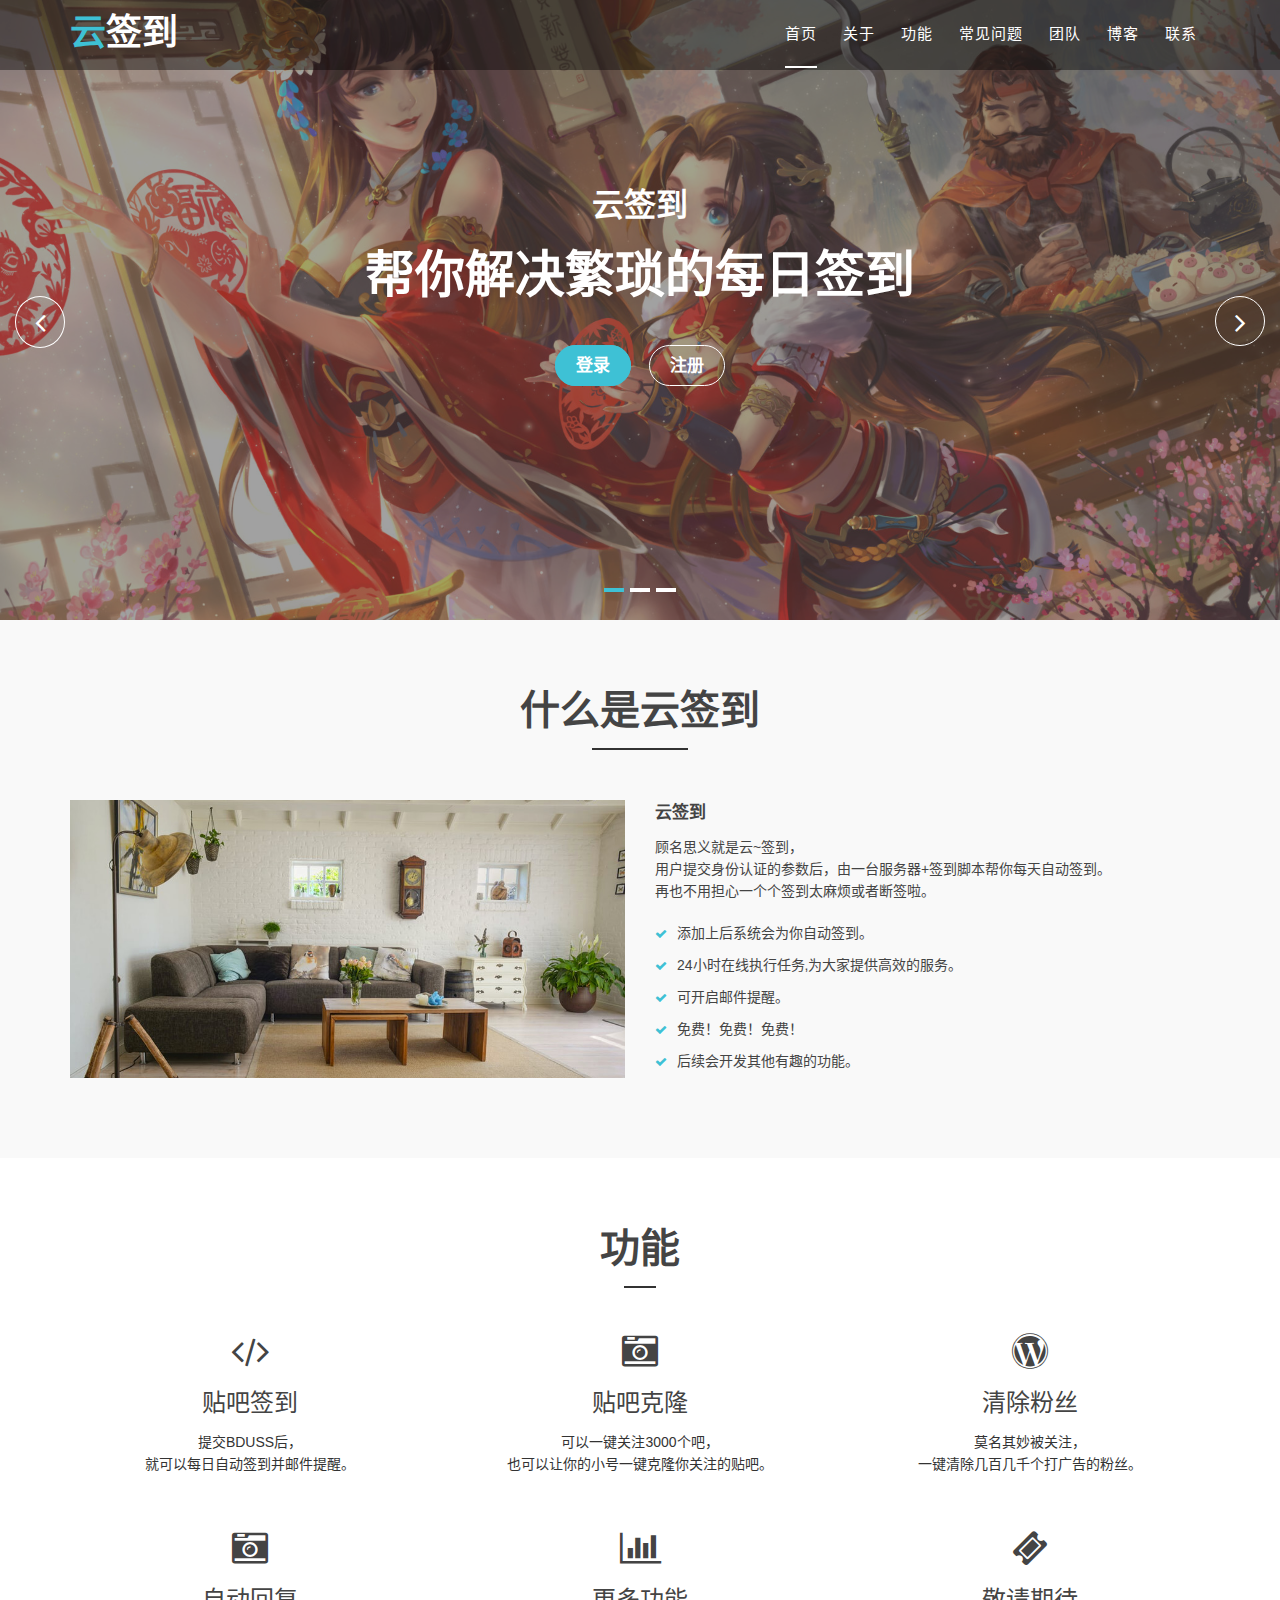
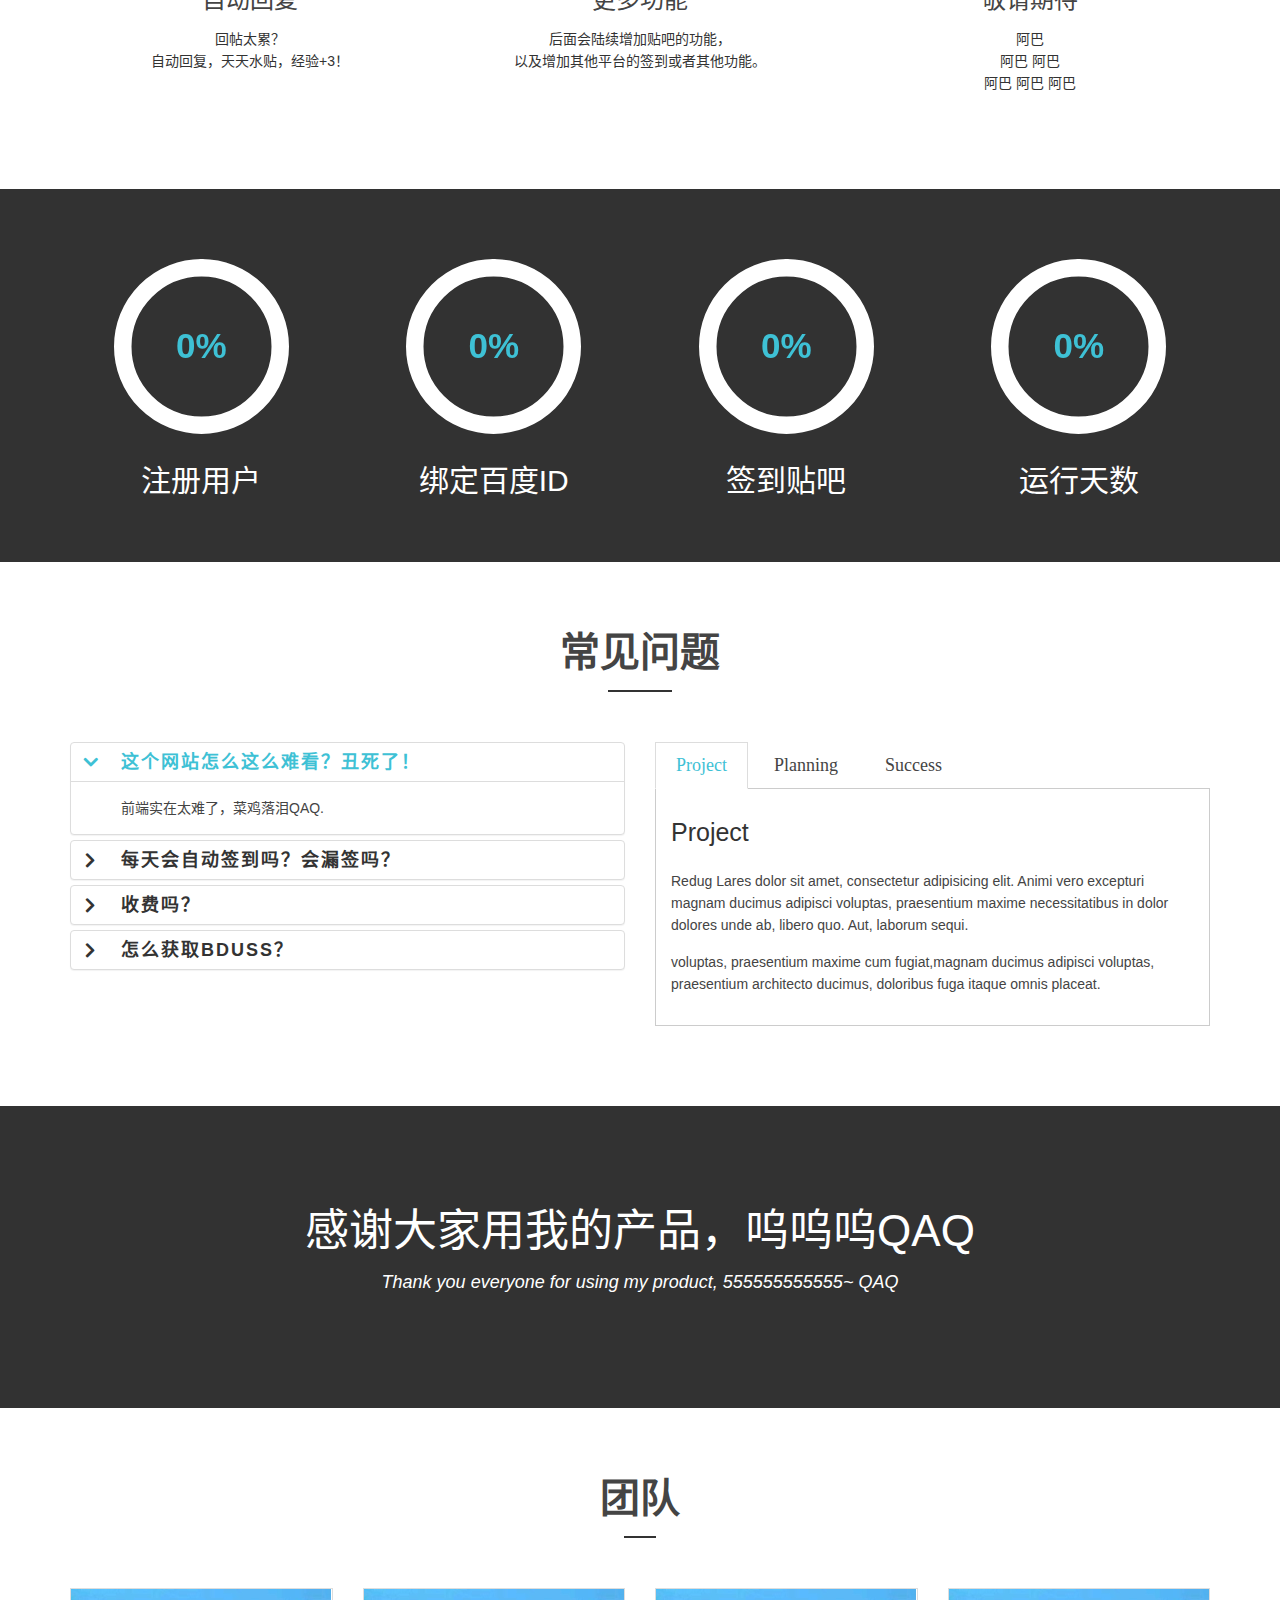
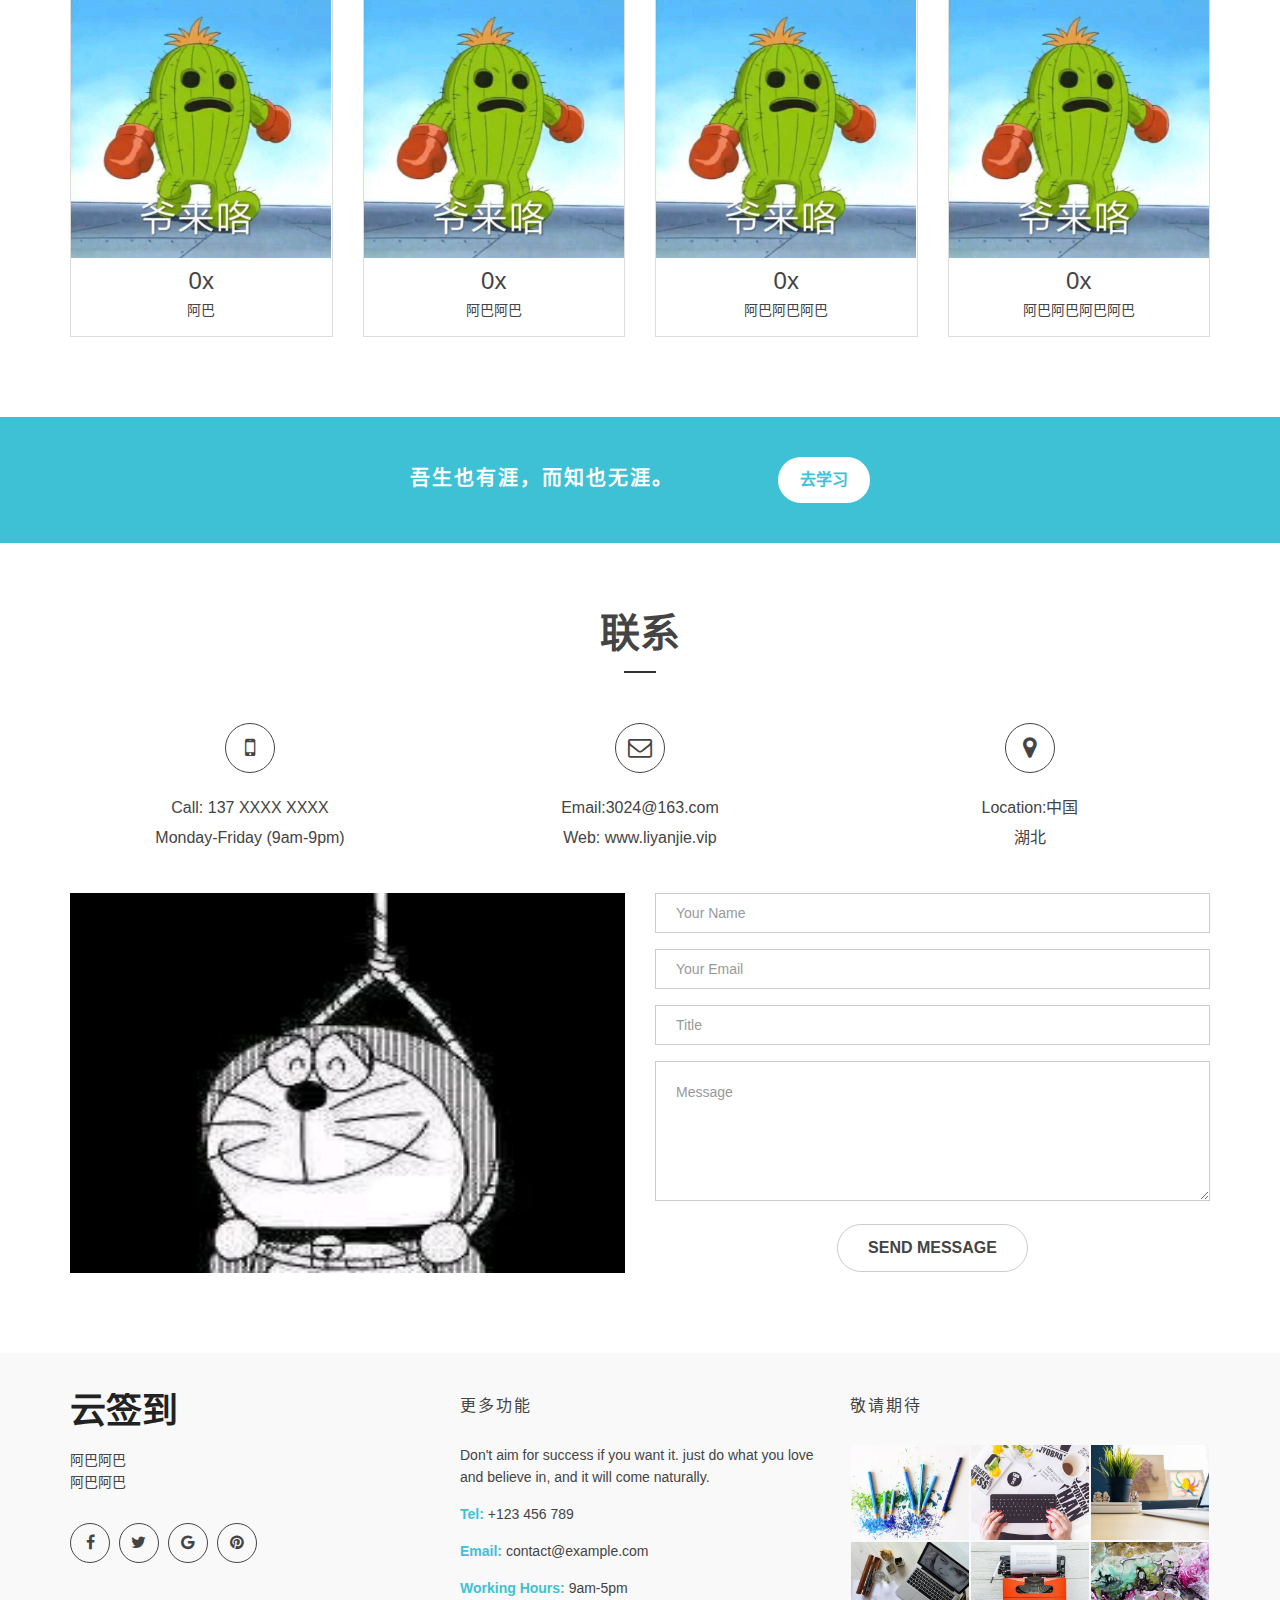
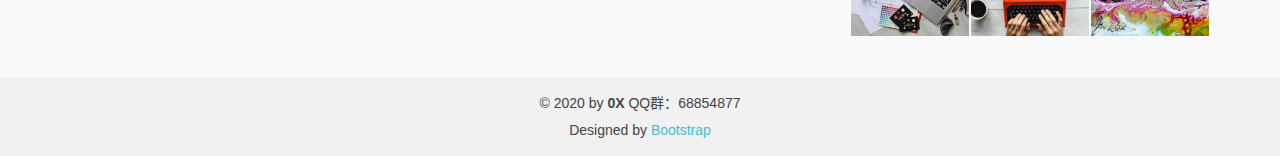
==== index.html @ 07f7d2db "雏形" ====
﻿<!doctype html>
<html lang="zh-CN">
<head>
    <!--  <meta charset="utf-8">-->
    <meta http-equiv="Content-Type" content="text/html; charset=utf-8">
    <title>云签到</title>

    <!-- Favicons -->
    <link rel="icon" href="img/favicon.ico" type="image/x-icon">

    <!-- Google Fonts -->
    <link href="font/css.css" rel="stylesheet" />

    <!-- Bootstrap CSS File -->
    <link href="lib/bootstrap/css/bootstrap.min.css" rel="stylesheet">

    <!-- Libraries CSS Files -->
    <link href="lib/nivo-slider/css/nivo-slider.css" rel="stylesheet">
    <link href="lib/owlcarousel/owl.carousel.css" rel="stylesheet">
    <link href="lib/owlcarousel/owl.transitions.css" rel="stylesheet">
    <link href="lib/font-awesome/css/font-awesome.min.css" rel="stylesheet">
    <link href="lib/animate/animate.min.css" rel="stylesheet">
    <link href="lib/venobox/venobox.css" rel="stylesheet">

    <!-- Nivo Slider Theme -->
    <link href="css/nivo-slider-theme.css" rel="stylesheet">

    <!-- Main Stylesheet File -->
    <link href="css/style.css" rel="stylesheet">

    <!-- Responsive Stylesheet File -->
    <link href="css/responsive.css" rel="stylesheet">

</head>

<body data-spy="scroll" data-target="#navbar-example">

    <div id="preloader"></div>

    <header>
        <!-- header-area start -->
        <div id="sticker" class="header-area">
            <div class="container">
                <div class="row">
                    <div class="col-md-12 col-sm-12">

                        <!-- Navigation -->
                        <nav class="navbar navbar-default">
                            <!-- Brand and toggle get grouped for better mobile display -->
                            <div class="navbar-header">
                                <button type="button" class="navbar-toggle collapsed" data-toggle="collapse" data-target=".bs-example-navbar-collapse-1" aria-expanded="false">
                                    <span class="sr-only">Toggle navigation</span>
                                    <span class="icon-bar"></span>
                                    <span class="icon-bar"></span>
                                    <span class="icon-bar"></span>
                                </button>
                                <!-- Brand -->
                                <a class="navbar-brand page-scroll sticky-logo" href="index.html">
                                    <h1><span>云</span>签到</h1>
                                    <!-- Uncomment below if you prefer to use an image logo -->
                                    <!-- <img src="img/logo.png" alt="" title=""> -->
                                </a>
                            </div>
                            <!-- Collect the nav links, forms, and other content for toggling -->
                            <div class="collapse navbar-collapse main-menu bs-example-navbar-collapse-1" id="navbar-example">
                                <ul class="nav navbar-nav navbar-right">
                                    <li class="active">
                                        <a class="page-scroll" href="#home">首页</a>
                                    </li>
                                    <li>
                                        <a class="page-scroll" href="#about">关于</a>
                                    </li>
                                    <li>
                                        <a class="page-scroll" href="#services">功能</a>
                                    </li>
                                    <li>
                                        <a class="page-scroll" href="#question">常见问题</a>
                                    </li>
                                    <li>
                                        <a class="page-scroll" href="#team">团队</a>
                                    </li>


                                    <!-- <li class="dropdown"><a href="#" class="dropdown-toggle" data-toggle="dropdown">下拉<span class="caret"></span></a>
                                        <ul class="dropdown-menu" role="menu">
                                            <li><a href="#">Drop Down 1</a></li>
                                            <li><a href="#">Drop Down 2</a></li>
                                        </ul>
                                    </li>-->

                                    <li>
                                        <a class="page-scroll" href="#blog">博客</a>
                                    </li>
                                    <li>
                                        <a class="page-scroll" href="#contact">联系</a>
                                    </li>
                                </ul>
                            </div>
                            <!-- navbar-collapse -->
                        </nav>
                        <!-- END: Navigation -->
                    </div>
                </div>
            </div>
        </div>
        <!-- header-area end -->
    </header>
    <!-- header end -->

    <!-- Start Slider Area -->
    <div id="home" class="slider-area">
        <div class="bend niceties preview-2">
            <div id="ensign-nivoslider" class="slides">
                <img src="img/slider/1.jpg" alt="" title="#slider-direction-1" />
                <img src="img/slider/2.png" alt="" title="#slider-direction-2" />
                <img src="img/slider/5.jpg" alt="" title="#slider-direction-3" />
            </div>

            <!-- direction 1 -->
            <div id="slider-direction-1" class="slider-direction slider-one">
                <div class="container">
                    <div class="row">
                        <div class="col-md-12 col-sm-12 col-xs-12">
                            <div class="slider-content">
                                <!-- layer 1 -->
                                <div class="layer-1-1 hidden-xs wow slideInDown" data-wow-duration="2s" data-wow-delay=".2s">
                                    <h2 class="title1">云签到</h2>
                                </div>
                                <!-- layer 2 -->
                                <div class="layer-1-2 wow slideInUp" data-wow-duration="2s" data-wow-delay=".1s">
                                    <h1 class="title2">帮你解决繁琐的每日签到</h1>
                                </div>
                                <!-- layer 3 -->
                                <div class="layer-1-3 hidden-xs wow slideInUp" data-wow-duration="2s" data-wow-delay=".2s">
                                    <a class="ready-btn right-btn page-scroll" href="Login.html">登录</a>
                                    <a class="ready-btn page-scroll" href="Register.html">注册</a>
                                </div>
                            </div>
                        </div>
                    </div>
                </div>
            </div>

            <!-- direction 2 -->
            <div id="slider-direction-2" class="slider-direction slider-two">
                <div class="container">
                    <div class="row">
                        <div class="col-md-12 col-sm-12 col-xs-12">
                            <div class="slider-content text-center">
                                <!-- layer 1 -->
                                <div class="layer-1-1 hidden-xs wow slideInUp" data-wow-duration="2s" data-wow-delay=".2s">
                                    <h2 class="title1">云签到</h2>
                                </div>
                                <!-- layer 2 -->
                                <div class="layer-1-2 wow slideInUp" data-wow-duration="2s" data-wow-delay=".1s">
                                    <h1 class="title2">帮你解决繁琐的每日签到</h1>
                                </div>
                                <!-- layer 3 -->
                                <div class="layer-1-3 hidden-xs wow slideInUp" data-wow-duration="2s" data-wow-delay=".2s">
                                    <a class="ready-btn right-btn page-scroll" href="Login.html">登录</a>
                                    <a class="ready-btn page-scroll" href="Register.html">注册</a>
                                </div>
                            </div>
                        </div>
                    </div>
                </div>
            </div>

            <!-- direction 3 -->
            <div id="slider-direction-3" class="slider-direction slider-two">
                <div class="container">
                    <div class="row">
                        <div class="col-md-12 col-sm-12 col-xs-12">
                            <div class="slider-content">
                                <!-- layer 1 -->
                                <div class="layer-1-1 hidden-xs wow slideInUp" data-wow-duration="2s" data-wow-delay=".2s">
                                    <h2 class="title1">云签到</h2>
                                </div>
                                <!-- layer 2 -->
                                <div class="layer-1-2 wow slideInUp" data-wow-duration="2s" data-wow-delay=".1s">
                                    <h1 class="title2">帮你解决繁琐的每日签到</h1>
                                </div>
                                <!-- layer 3 -->
                                <div class="layer-1-3 hidden-xs wow slideInUp" data-wow-duration="2s" data-wow-delay=".2s">
                                    <a class="ready-btn right-btn page-scroll" href="Login.html">登录</a>
                                    <a class="ready-btn page-scroll" href="Register.html">注册</a>
                                </div>
                            </div>
                        </div>
                    </div>
                </div>
            </div>
        </div>
    </div>
    <!-- End Slider Area -->

    <!-- Start About area -->
    <div id="about" class="about-area area-padding">
        <div class="container">
            <div class="row">
                <div class="col-md-12 col-sm-12 col-xs-12">
                    <div class="section-headline text-center">
                        <h2>什么是云签到</h2>
                    </div>
                </div>
            </div>
            <div class="row">
                <!-- single-well start-->
                <div class="col-md-6 col-sm-6 col-xs-12">
                    <div class="well-left">
                        <div class="single-well">
                            <a href="#">
                                <img src="img/about/1.jpg" alt="">
                            </a>
                        </div>
                    </div>
                </div>
                <!-- single-well end-->
                <div class="col-md-6 col-sm-6 col-xs-12">
                    <div class="well-middle">
                        <div class="single-well">
                            <a href="#">
                                <h4 class="sec-head">云签到</h4>
                            </a>
                            <p>
                                顾名思义就是云~签到，    
                                <br />
                                用户提交身份认证的参数后，由一台服务器+签到脚本帮你每天自动签到。<br />
                                再也不用担心一个个签到太麻烦或者断签啦。       
                            </p>
                            <ul>
                                <li>
                                    <i class="fa fa-check"></i>添加上后系统会为你自动签到。
                </li>
                                <li>
                                    <i class="fa fa-check"></i>24小时在线执行任务,为大家提供高效的服务。
                </li>
                                <li>
                                    <i class="fa fa-check"></i>可开启邮件提醒。
                </li>
                                <li>
                                    <i class="fa fa-check"></i>免费！免费！免费！
                </li>
                                <li>
                                    <i class="fa fa-check"></i>后续会开发其他有趣的功能。
                </li>
                            </ul>
                        </div>
                    </div>
                </div>
                <!-- End col-->
            </div>
        </div>
    </div>
    <!-- End About area -->

    <!-- Start Service area -->
    <div id="services" class="services-area area-padding">
        <div class="container">
            <div class="row">
                <div class="col-md-12 col-sm-12 col-xs-12">
                    <div class="section-headline services-head text-center">
                        <h2>功能</h2>
                    </div>
                </div>
            </div>
            <div class="row text-center">
                <div class="services-contents">
                    <!-- Start Left services -->
                    <div class="col-md-4 col-sm-4 col-xs-12">
                        <div class="about-move">
                            <div class="services-details">
                                <div class="single-services">
                                    <a class="services-icon" href="#">
                                        <i class="fa fa-code"></i>
                                    </a>
                                    <h4>贴吧签到</h4>
                                    <p>
                                        提交BDUSS后，<br />
                                        就可以每日自动签到并邮件提醒。
                 
                                    </p>
                                </div>
                            </div>
                            <!-- end about-details -->
                        </div>
                    </div>
                    <div class="col-md-4 col-sm-4 col-xs-12">
                        <div class="about-move">
                            <div class="services-details">
                                <div class="single-services">
                                    <a class="services-icon" href="#">
                                        <i class="fa fa-camera-retro"></i>
                                    </a>
                                    <h4>贴吧克隆</h4>
                                    <p>
                                        可以一键关注3000个吧，<br />
                                        也可以让你的小号一键克隆你关注的贴吧。
                 
                                    </p>
                                </div>
                            </div>
                            <!-- end about-details -->
                        </div>
                    </div>
                    <div class="col-md-4 col-sm-4 col-xs-12">
                        <!-- end col-md-4 -->
                        <div class=" about-move">
                            <div class="services-details">
                                <div class="single-services">
                                    <a class="services-icon" href="#">
                                        <i class="fa fa-wordpress"></i>
                                    </a>
                                    <h4>清除粉丝</h4>
                                    <p>
                                        莫名其妙被关注，  
                                        <br />
                                        一键清除几百几千个打广告的粉丝。                
                                    </p>
                                </div>
                            </div>
                            <!-- end about-details -->
                        </div>
                    </div>
                    <div class="col-md-4 col-sm-4 col-xs-12">
                        <!-- end col-md-4 -->
                        <div class=" about-move">
                            <div class="services-details">
                                <div class="single-services">
                                    <a class="services-icon" href="#">
                                        <i class="fa fa-camera-retro"></i>
                                    </a>
                                    <h4>自动回复</h4>
                                    <p>
                                        回帖太累？<br />
                                        自动回复，天天水贴，经验+3！
                 
                                    </p>
                                </div>
                            </div>
                            <!-- end about-details -->
                        </div>
                    </div>
                    <!-- End Left services -->
                    <div class="col-md-4 col-sm-4 col-xs-12">
                        <!-- end col-md-4 -->
                        <div class=" about-move">
                            <div class="services-details">
                                <div class="single-services">
                                    <a class="services-icon" href="#">
                                        <i class="fa fa-bar-chart"></i>
                                    </a>
                                    <h4>更多功能</h4>
                                    <p>
                                        后面会陆续增加贴吧的功能，<br />
                                        以及增加其他平台的签到或者其他功能。
                                    </p>
                                </div>
                            </div>
                            <!-- end about-details -->
                        </div>
                    </div>
                    <!-- End Left services -->
                    <div class="col-md-4 col-sm-4 col-xs-12">
                        <!-- end col-md-4 -->
                        <div class=" about-move">
                            <div class="services-details">
                                <div class="single-services">
                                    <a class="services-icon" href="#">
                                        <i class="fa fa-ticket"></i>
                                    </a>
                                    <h4>敬请期待</h4>
                                    <p>
                                        阿巴<br />
                                        阿巴 阿巴<br />
                                        阿巴 阿巴 阿巴
                 
                                    </p>
                                </div>
                            </div>
                            <!-- end about-details -->
                        </div>
                    </div>
                </div>
            </div>
        </div>
    </div>
    <!-- End Service area -->

    <!-- our-skill-area start -->
    <div class="our-skill-area fix hidden-sm">
        <div class="test-overly"></div>
        <div class="skill-bg area-padding-2">
            <div class="container">
                <!-- section-heading end -->
                <div class="row">
                    <div class="skill-text">
                        <!-- single-skill start -->
                        <div class="col-xs-12 col-sm-3 col-md-3 text-center">
                            <div class="single-skill">
                                <div class="progress-circular">
                                    <input type="text" class="knob" value="0" data-rel="0" data-linecap="round" data-width="175" data-bgcolor="#fff" data-fgcolor="#3EC1D5" data-thickness=".20" data-readonly="true" disabled>
                                    <h3 class="progress-h4">注册用户</h3>
                                </div>
                            </div>
                        </div>
                        <!-- single-skill end -->
                        <!-- single-skill start -->
                        <div class="col-xs-12 col-sm-3 col-md-3 text-center">
                            <div class="single-skill">
                                <div class="progress-circular">
                                    <input type="text" class="knob" value="0" data-rel="0" data-linecap="round" data-width="175" data-bgcolor="#fff" data-fgcolor="#3EC1D5" data-thickness=".20" data-readonly="true" disabled>
                                    <h3 class="progress-h4">绑定百度ID</h3>
                                </div>
                            </div>
                        </div>
                        <!-- single-skill end -->
                        <!-- single-skill start -->
                        <div class="col-xs-12 col-sm-3 col-md-3 text-center">
                            <div class="single-skill">
                                <div class="progress-circular">
                                    <input type="text" class="knob" value="0" data-rel="0" data-linecap="round" data-width="175" data-bgcolor="#fff" data-fgcolor="#3EC1D5" data-thickness=".20" data-readonly="true" disabled>
                                    <h3 class="progress-h4">签到贴吧</h3>
                                </div>
                            </div>
                        </div>
                        <!-- single-skill end -->
                        <!-- single-skill start -->
                        <div class="col-xs-12 col-sm-3 col-md-3 text-center">
                            <div class="single-skill">
                                <div class="progress-circular">
                                    <input type="text" class="knob" value="0" data-rel="0" data-linecap="round" data-width="175" data-bgcolor="#fff" data-fgcolor="#3EC1D5" data-thickness=".20" data-readonly="true" disabled>
                                    <h3 class="progress-h4">运行天数</h3>
                                </div>
                            </div>
                        </div>
                        <!-- single-skill end -->
                    </div>
                </div>
            </div>
        </div>
    </div>
    <!-- our-skill-area end -->

    <!-- Faq area start -->
    <div class="faq-area area-padding" id="question">
        <div class="container">
            <div class="row">
                <div class="col-md-12 col-sm-12 col-xs-12">
                    <div class="section-headline text-center">
                        <h2>常见问题</h2>
                    </div>
                </div>
            </div>
            <div class="row">
                <div class="col-md-6 col-sm-6 col-xs-12">
                    <div class="faq-details">
                        <div class="panel-group" id="accordion">
                            <!-- Panel Default -->
                            <div class="panel panel-default">
                                <div class="panel-heading">
                                    <h4 class="check-title">
                                        <a data-toggle="collapse" class="active" data-parent="#accordion" href="#check1">
                                            <span class="acc-icons"></span>这个网站怎么这么难看？丑死了！
											</a>
                                    </h4>
                                </div>
                                <div id="check1" class="panel-collapse collapse in">
                                    <div class="panel-body">
                                        <p>
                                            
                                            前端实在太难了，菜鸡落泪QAQ.
                   
                                        </p>
                                    </div>
                                </div>
                            </div>
                            <!-- End Panel Default -->
                            <!-- Panel Default -->
                            <div class="panel panel-default">
                                <div class="panel-heading">
                                    <h4 class="check-title">
                                        <a data-toggle="collapse" data-parent="#accordion" href="#check2">
                                            <span class="acc-icons"></span>每天会自动签到吗？会漏签吗？
											</a>
                                    </h4>
                                </div>
                                <div id="check2" class="panel-collapse collapse">
                                    <div class="panel-body">
                                        <p>
                                           理论上每天会自动签到。不过遇到天灾人祸，服务器BOOM了，度娘大姨妈了，或者BDUSS失效了没有及时更新，可能会导致签到中断。
                   
                                        </p>
                                    </div>
                                </div>
                            </div>
                            <!-- End Panel Default -->
                            <!-- Panel Default -->
                            <div class="panel panel-default">
                                <div class="panel-heading">
                                    <h4 class="check-title">
                                        <a data-toggle="collapse" data-parent="#accordion" href="#check3">
                                            <span class="acc-icons"></span>收费吗？
											</a>
                                    </h4>
                                </div>
                                <div id="check3" class="panel-collapse collapse ">
                                    <div class="panel-body">
                                        <p>
                                         👴是带善人，不收费。
                   
                                        </p>
                                    </div>
                                </div>
                            </div>
                            <!-- End Panel Default -->
                            <!-- Panel Default -->
                            <div class="panel panel-default">
                                <div class="panel-heading">
                                    <h4 class="check-title">
                                        <a data-toggle="collapse" data-parent="#accordion" href="#check4">
                                            <span class="acc-icons"></span>怎么获取BDUSS？
											</a>
                                    </h4>
                                </div>
                                <div id="check4" class="panel-collapse collapse">
                                    <div class="panel-body">
                                        <p>
                                         先这样，再那样，然后那样。
                   
                                        </p>
                                    </div>
                                </div>
                            </div>
                            <!-- End Panel Default -->
                        </div>
                    </div>
                </div>
                <div class="col-md-6 col-sm-6 col-xs-12">
                    <div class="tab-menu">
                        <!-- Nav tabs -->
                        <ul class="nav nav-tabs" role="tablist">
                            <li class="active">
                                <a href="#p-view-1" role="tab" data-toggle="tab">Project</a>
                            </li>
                            <li>
                                <a href="#p-view-2" role="tab" data-toggle="tab">Planning</a>
                            </li>
                            <li>
                                <a href="#p-view-3" role="tab" data-toggle="tab">Success</a>
                            </li>
                        </ul>
                    </div>
                    <div class="tab-content">
                        <div class="tab-pane active" id="p-view-1">
                            <div class="tab-inner">
                                <div class="event-content head-team">
                                    <h4>Project</h4>
                                    <p>
                                        Redug Lares dolor sit amet, consectetur adipisicing elit. Animi vero excepturi magnam ducimus adipisci voluptas, praesentium maxime necessitatibus in dolor dolores unde ab, libero quo. Aut, laborum sequi.
                 
                                    </p>
                                    <p>
                                        voluptas, praesentium maxime cum fugiat,magnam ducimus adipisci voluptas, praesentium architecto ducimus, doloribus fuga itaque omnis placeat.
                 
                                    </p>
                                </div>
                            </div>
                        </div>
                        <div class="tab-pane" id="p-view-2">
                            <div class="tab-inner">
                                <div class="event-content head-team">
                                    <h4>Planning</h4>
                                    <p>
                                        voluptas, praesentium maxime cum fugiat,magnam ducimus adipisci voluptas, praesentium architecto ducimus, doloribus fuga itaque omnis.
                 
                                    </p>
                                    <p>
                                        Redug Lares dolor sit amet, consectetur adipisicing elit. Animi vero excepturi magnam ducimus adipisci voluptas, praesentium maxime necessitatibus in dolor dolores unde ab, libero quo. Aut.
                 
                                    </p>
                                </div>
                            </div>
                        </div>
                        <div class="tab-pane" id="p-view-3">
                            <div class="tab-inner">
                                <div class="event-content head-team">
                                    <h4>Success</h4>
                                    <p>
                                        voluptas, praesentium maxime cum fugiat,magnam ducimus adipisci voluptas, praesentium architecto ducimus, doloribus fuga itaque omnis placeat.
                 
                                    </p>
                                    <p>
                                        voluptas, praesentium maxime cum fugiat,magnam ducimus adipisci voluptas, praesentium architecto ducimus, doloribus fuga itaque omnis.
                 
                                    </p>
                                </div>
                            </div>
                        </div>
                    </div>
                </div>
            </div>
            <!-- end Row -->
        </div>
    </div>
    <!-- End Faq Area -->

    <!-- Start Wellcome Area -->
    <div class="wellcome-area">
        <div class="well-bg">
            <div class="test-overly"></div>
            <div class="container">
                <div class="row">
                    <div class="col-md-12 col-sm-12 col-xs-12">
                        <div class="wellcome-text">
                            <div class="well-text text-center">
                                <h2>感谢大家用我的产品，呜呜呜QAQ</h2>
                                <p>
                                    Thank you everyone for using my product, 555555555555~ QAQ
               
                                </p>
                                <!--  <div class="subs-feilds">
                                    <div class="suscribe-input">
                                        <input type="email" class="email form-control width-80" id="sus_email" placeholder="Email">
                                        <button type="submit" id="sus_submit" class="add-btn width-20">Subscribe</button>
                                        <div id="msg_Submit" class="h3 text-center hidden"></div>
                                    </div>
                                </div>-->
                            </div>
                        </div>
                    </div>
                </div>
            </div>
        </div>
    </div>
    <!-- End Wellcome Area -->

    <!-- Start team Area -->
    <div id="team" class="our-team-area area-padding">
        <div class="container">
            <div class="row">
                <div class="col-md-12 col-sm-12 col-xs-12">
                    <div class="section-headline text-center">
                        <h2>团队</h2>
                    </div>
                </div>
            </div>
            <div class="row">
                <div class="team-top">
                    <div class="col-md-3 col-sm-3 col-xs-12">
                        <div class="single-team-member">
                            <div class="team-img">
                                <a href="#">
                                    <img src="img/team/11.jpg" alt="">
                                </a>
                                <div class="team-social-icon text-center">
                                    <ul>
                                        <li>
                                            <a href="#">
                                                <i class="fa fa-facebook"></i>
                                            </a>
                                        </li>
                                        <li>
                                            <a href="#">
                                                <i class="fa fa-twitter"></i>
                                            </a>
                                        </li>
                                        <li>
                                            <a href="#">
                                                <i class="fa fa-instagram"></i>
                                            </a>
                                        </li>
                                    </ul>
                                </div>
                            </div>
                            <div class="team-content text-center">
                                <h4>0x</h4>
                                <p>阿巴</p>
                            </div>
                        </div>
                    </div>
                    <!-- End column -->
                    <div class="col-md-3 col-sm-3 col-xs-12">
                        <div class="single-team-member">
                            <div class="team-img">
                                <a href="#">
                                    <img src="img/team/11.jpg" alt="">
                                </a>
                                <div class="team-social-icon text-center">
                                    <ul>
                                        <li>
                                            <a href="#">
                                                <i class="fa fa-facebook"></i>
                                            </a>
                                        </li>
                                        <li>
                                            <a href="#">
                                                <i class="fa fa-twitter"></i>
                                            </a>
                                        </li>
                                        <li>
                                            <a href="#">
                                                <i class="fa fa-instagram"></i>
                                            </a>
                                        </li>
                                    </ul>
                                </div>
                            </div>
                            <div class="team-content text-center">
                                <h4>0x</h4>
                                <p>阿巴阿巴</p>
                            </div>
                        </div>
                    </div>
                    <!-- End column -->
                    <div class="col-md-3 col-sm-3 col-xs-12">
                        <div class="single-team-member">
                            <div class="team-img">
                                <a href="#">
                                   <img src="img/team/11.jpg" alt="">
                                </a>
                                <div class="team-social-icon text-center">
                                    <ul>
                                        <li>
                                            <a href="#">
                                                <i class="fa fa-facebook"></i>
                                            </a>
                                        </li>
                                        <li>
                                            <a href="#">
                                                <i class="fa fa-twitter"></i>
                                            </a>
                                        </li>
                                        <li>
                                            <a href="#">
                                                <i class="fa fa-instagram"></i>
                                            </a>
                                        </li>
                                    </ul>
                                </div>
                            </div>
                            <div class="team-content text-center">
                                <h4>0x</h4>
                                <p>阿巴阿巴阿巴</p>
                            </div>
                        </div>
                    </div>
                    <!-- End column -->
                    <div class="col-md-3 col-sm-3 col-xs-12">
                        <div class="single-team-member">
                            <div class="team-img">
                                <a href="#">
                                  <img src="img/team/11.jpg" alt="">
                                </a>
                                <div class="team-social-icon text-center">
                                    <ul>
                                        <li>
                                            <a href="#">
                                                <i class="fa fa-facebook"></i>
                                            </a>
                                        </li>
                                        <li>
                                            <a href="#">
                                                <i class="fa fa-twitter"></i>
                                            </a>
                                        </li>
                                        <li>
                                            <a href="#">
                                                <i class="fa fa-instagram"></i>
                                            </a>
                                        </li>
                                    </ul>
                                </div>
                            </div>
                            <div class="team-content text-center">
                                <h4>0x</h4>
                                <p>阿巴阿巴阿巴阿巴</p>
                            </div>
                        </div>
                    </div>
                    <!-- End column -->
                </div>
            </div>
        </div>
    </div>
    <!-- End Team Area -->


    <!-- Start Suscrive Area -->
    <div class="suscribe-area">
        <div class="container">
            <div class="row">
                <div class="col-lg-12 col-md-12 col-sm-12 col-xs=12">
                    <div class="suscribe-text text-center">
                        <h3>吾生也有涯，而知也无涯。</h3>
                        <a class="sus-btn" href="https://github.com/">去学习</a>
                    </div>
                </div>
            </div>
        </div>
    </div>
    <!-- End Suscrive Area -->
    <!-- Start contact Area -->
    <div id="contact" class="contact-area">
        <div class="contact-inner area-padding">
            <div class="contact-overly"></div>
            <div class="container ">
                <div class="row">
                    <div class="col-md-12 col-sm-12 col-xs-12">
                        <div class="section-headline text-center">
                            <h2>联系</h2>
                        </div>
                    </div>
                </div>
                <div class="row">
                    <!-- Start contact icon column -->
                    <div class="col-md-4 col-sm-4 col-xs-12">
                        <div class="contact-icon text-center">
                            <div class="single-icon">
                                <i class="fa fa-mobile"></i>
                                <p>
                                    Call: 137 XXXX XXXX<br>
                                    <span>Monday-Friday (9am-9pm)</span>
                                </p>
                            </div>
                        </div>
                    </div>
                    <!-- Start contact icon column -->
                    <div class="col-md-4 col-sm-4 col-xs-12">
                        <div class="contact-icon text-center">
                            <div class="single-icon">
                                <i class="fa fa-envelope-o"></i>
                                <p>
                                    Email:3024@163.com<br>
                                    <span>Web: www.liyanjie.vip</span>
                                </p>
                            </div>
                        </div>
                    </div>
                    <!-- Start contact icon column -->
                    <div class="col-md-4 col-sm-4 col-xs-12">
                        <div class="contact-icon text-center">
                            <div class="single-icon">
                                <i class="fa fa-map-marker"></i>
                                <p>
                                    Location:中国<br>
                                    <span>湖北</span>
                                </p>
                            </div>
                        </div>
                    </div>
                </div>
                <div class="row">

                    <!-- Start Google Map -->
                    <div class="col-md-6 col-sm-6 col-xs-12">
                        <!-- Start Map -->
                        <img src="img/slider/123.jpg"/ style="width: 100%; height: 380px;">
                        <!--  <iframe src="https://www.google.com/maps/embed?pb=!1m18!1m12!1m3!1d22864.11283411948!2d-73.96468908098944!3d40.630720240038435!2m3!1f0!2f0!3f0!3m2!1i1024!2i768!4f13.1!3m3!1m2!1s0x89c24fa5d33f083b%3A0xc80b8f06e177fe62!2sNew+York%2C+NY%2C+USA!5e0!3m2!1sen!2sbg!4v1540447494452" width="100%" height="380" frameborder="0" style="border:0" allowfullscreen></iframe>-->
                        <!-- End Map -->
                    </div>
                    <!-- End Google Map -->

                    <!-- Start  contact -->
                    <div class="col-md-6 col-sm-6 col-xs-12">
                        <div class="form contact-form">
                            <div id="sendmessage">Your message has been sent. Thank you!</div>
                            <div id="errormessage"></div>
                            <form action="" method="post" role="form" class="contactForm">
                                <div class="form-group">
                                    <input type="text" name="name" class="form-control" id="name" placeholder="Your Name" data-rule="minlen:4" data-msg="Please enter at least 4 chars" />
                                    <div class="validation"></div>
                                </div>
                                <div class="form-group">
                                    <input type="email" class="form-control" name="email" id="email" placeholder="Your Email" data-rule="email" data-msg="Please enter a valid email" />
                                    <div class="validation"></div>
                                </div>
                                <div class="form-group">
                                    <input type="text" class="form-control" name="subject" id="title" placeholder="Title" data-rule="minlen:4" data-msg="Please enter at least 8 chars of subject" />
                                    <div class="validation"></div>
                                </div>
                                <div class="form-group">
                                    <textarea class="form-control" name="message" rows="5" data-rule="required" data-msg="Please write something for us" placeholder="Message"></textarea>
                                    <div class="validation"></div>
                                </div>
                                <div class="text-center">
                                    <button type="submit">Send Message</button>
                                </div>
                            </form>
                        </div>
                    </div>
                    <!-- End Left contact -->
                </div>
            </div>
        </div>
    </div>
    <!-- End Contact Area -->

    <!-- Start Footer bottom Area -->
    <footer>
        <div class="footer-area">
            <div class="container">
                <div class="row">
                    <div class="col-md-4 col-sm-4 col-xs-12">
                        <div class="footer-content">
                            <div class="footer-head">
                                <div class="footer-logo">
                                    <h2><span></span>云签到</h2>
                                </div>

                                <p>阿巴阿巴<br />
                                    阿巴阿巴
                                </p>
                                <div class="footer-icons">
                                    <ul>
                                        <li>
                                            <a href="#"><i class="fa fa-facebook"></i></a>
                                        </li>
                                        <li>
                                            <a href="#"><i class="fa fa-twitter"></i></a>
                                        </li>
                                        <li>
                                            <a href="#"><i class="fa fa-google"></i></a>
                                        </li>
                                        <li>
                                            <a href="#"><i class="fa fa-pinterest"></i></a>
                                        </li>
                                    </ul>
                                </div>
                            </div>
                        </div>
                    </div>
                    <!-- end single footer -->
                    <div class="col-md-4 col-sm-4 col-xs-12">
                        <div class="footer-content">
                            <div class="footer-head">
                                <h4>更多功能</h4>
                                <p>
                                   Don't aim for success if you want it. just do what you love and believe in, and it will come naturally.
               
                                </p>
                                <div class="footer-contacts">
                                    <p><span>Tel:</span> +123 456 789</p>
                                    <p><span>Email:</span> contact@example.com</p>
                                    <p><span>Working Hours:</span> 9am-5pm</p>
                                </div>
                            </div>
                        </div>
                    </div>
                    <!-- end single footer -->
                    <div class="col-md-4 col-sm-4 col-xs-12">
                        <div class="footer-content">
                            <div class="footer-head">
                                <h4>敬请期待</h4>
                                <div class="flicker-img">
                                    <a href="#">
                                        <img src="img/portfolio/1.jpg" alt=""></a>
                                    <a href="#">
                                        <img src="img/portfolio/2.jpg" alt=""></a>
                                    <a href="#">
                                        <img src="img/portfolio/3.jpg" alt=""></a>
                                    <a href="#">
                                        <img src="img/portfolio/4.jpg" alt=""></a>
                                    <a href="#">
                                        <img src="img/portfolio/5.jpg" alt=""></a>
                                    <a href="#">
                                        <img src="img/portfolio/6.jpg" alt=""></a>
                                </div>
                            </div>
                        </div>
                    </div>
                </div>
            </div>
        </div>
        <div class="footer-area-bottom">
            <div class="container">
                <div class="row">
                    <div class="col-md-12 col-sm-12 col-xs-12">
                        <div class="copyright text-center">
                            <p>
                                &copy; 2020  by  <strong>0X</strong>  QQ群：68854877
             
                            </p>
                        </div>
                        <div class="credits">
                         
                            Designed by <a href="https://bootstrapmade.com/">Bootstrap</a>
                        </div>
                    </div>
                </div>
            </div>
        </div>
    </footer>

    <a href="#" class="back-to-top"><i class="fa fa-chevron-up"></i></a>

    <!-- JavaScript Libraries -->
    <script src="lib/jquery/jquery.min.js"></script>
    <script src="lib/bootstrap/js/bootstrap.min.js"></script>
    <script src="lib/owlcarousel/owl.carousel.min.js"></script>
    <script src="lib/venobox/venobox.min.js"></script>
    <script src="lib/knob/jquery.knob.js"></script>
    <script src="lib/wow/wow.min.js"></script>
    <script src="lib/parallax/parallax.js"></script>
    <script src="lib/easing/easing.min.js"></script>
    <script src="lib/nivo-slider/js/jquery.nivo.slider.js" type="text/javascript"></script>
    <script src="lib/appear/jquery.appear.js"></script>
    <script src="lib/isotope/isotope.pkgd.min.js"></script>

    <!-- Contact Form JavaScript File -->
    <script src="contactform/contactform.js"></script>

    <script src="js/main.js"></script>


</body>

</html>
---- font/css.css ----
@font-face {
  font-family: 'Open Sans';
  font-style: normal;
  font-weight: 400;
  src: url(http://localhost:21545/eBusiness/font/1.eot);
}
@font-face {
  font-family: 'Raleway';
  font-style: normal;
  font-weight: 400;
  src: url(http://localhost:21545/eBusiness/font/2.eot);
}
---- lib/venobox/venobox.css ----
/* ------ venobox.css --------*/
.vbox-overlay *, .vbox-overlay *:before, .vbox-overlay *:after{
    -webkit-backface-visibility: hidden;
    -webkit-box-sizing:border-box;
    -moz-box-sizing:border-box;
    box-sizing:border-box;

}
.vbox-overlay{
    display: -webkit-flex;
    display: flex;
    -webkit-flex-direction: column;
    flex-direction: column;
    -webkit-justify-content: center;
    justify-content: center;
    -webkit-align-items: center;
    align-items: center;
    position: fixed;
    left: 0;
    top: 0;
    bottom: 0;
    right: 0;
    z-index: 1040;
    -webkit-transform:translateZ(1000px);
    transform: translateZ(1000px);
    transform-style: preserve-3d;
}

/* ----- navigation ----- */
.vbox-title{
    width: 100%;
    height: 40px;
    float: left;
    text-align: center;
    line-height: 28px;
    font-size: 12px;
    padding: 6px 40px;
    overflow: hidden;
    position: fixed;
    display: none;
    left: 0;
    z-index: 1050;
}
.vbox-close{
    cursor: pointer;
    position: fixed;
    top: -1px;
    right: 0;
    width: 50px;
    height: 40px;
    padding: 6px;
    display: block;
    background-position:10px center;
    overflow: hidden;
    font-size: 24px;
    line-height: 1;
    text-align: center;
    z-index: 1050;
}
.vbox-num{
    cursor: pointer;
    position: fixed;
    left: 0;
    height: 40px;
    display: block;
    overflow: hidden;
    line-height: 28px;
    font-size: 12px;
    padding: 6px 10px;
    display: none;
    z-index: 1050;
}
/* ----- navigation ARROWS ----- */
.vbox-next, .vbox-prev{
    position: fixed;
    top: 50%;
    margin-top: -15px;
    overflow: hidden;
    cursor: pointer;
    display: block;
    width: 45px;
    height: 45px;
    z-index: 1050;
}
.vbox-next span, .vbox-prev span{
    position: relative;
    width: 20px;
    height: 20px;
    border: 2px solid transparent;
    border-top-color: #B6B6B6;
    border-right-color: #B6B6B6;
    text-indent: -100px;
    position: absolute;
    top: 8px;
    display: block;
}
.vbox-prev{
    left: 15px;
}
.vbox-next{
    right: 15px;
}
.vbox-prev span{
    left: 10px;
    -ms-transform: rotate(-135deg);
    -webkit-transform: rotate(-135deg);
    transform: rotate(-135deg);
}
.vbox-next span{
    -ms-transform: rotate(45deg);
    -webkit-transform: rotate(45deg);
    transform: rotate(45deg);
    right: 10px;
}
/* ------- inline window ------ */
.vbox-inline{
    width: 420px;
    height: 315px;
    height: 70vh;
    padding: 10px;
    background: #fff;
    margin: 0 auto;
    overflow: auto;
    text-align: left;
}
/* ------- Video & iFrames window ------ */
.venoframe{
    max-width: 100%;
    width: 100%;
    border: none;
    width: 100%;
    height: 260px;
    height: 70vh;
}
.venoframe.vbvid{
    height: 260px;
}
@media (min-width: 768px) {
    .venoframe, .vbox-inline{
        width: 90%;
        height: 360px;
        height: 70vh;
    }
    .venoframe.vbvid{
        width: 640px;
        height: 360px;
    }
}
@media (min-width: 992px) {
    .venoframe, .vbox-inline{
        max-width: 1200px;
        width: 80%;
        height: 540px;
        height: 70vh;
    }
    .venoframe.vbvid{
        width: 960px;
        height: 540px;
    }
}
/*
Please do NOT edit this part!
or at least read this note: http://i.imgur.com/7C0ws9e.gif
*/
.vbox-open{
    overflow: hidden;
}
.vbox-container{
    position: absolute;
    left: 0;
    right: 0;
    top: 0;
    bottom: 0;
    overflow-x: hidden;
    overflow-y: scroll;
    overflow-scrolling: touch;
    -webkit-overflow-scrolling: touch;
    z-index: 20;
    max-height: 100%;

}

.vbox-content{
    text-align: center;
    float: left;
    width: 100%;
    position: relative;
    overflow: hidden;
    padding: 20px 10px;
}
.vbox-container img{
    max-width: 100%;
    height: auto;
}
.figlio{
    box-shadow: 0 0 12px rgba(0,0,0,0.19), 0 6px 6px rgba(0,0,0,0.23);
    max-width: 100%;
    text-align: initial;
}
img.figlio{
    -webkit-user-select: none;
-khtml-user-select: none;
-moz-user-select: none;
-o-user-select: none;
user-select: none;
}
.vbox-content.swipe-left{
    margin-left: -200px !important;
}
.vbox-content.swipe-right{
    margin-left: 200px !important;
}
.animated{
    webkit-transition: margin 300ms ease-out;
    transition: margin 300ms ease-out;
}
.animate-in{
    opacity: 1;
}
.animate-out{
    opacity: 0;
}
/* ---------- preloader ----------
 * SPINKIT
 * http://tobiasahlin.com/spinkit/
-------------------------------- */
.sk-double-bounce,.sk-rotating-plane{width:40px;height:40px;margin:40px auto}.sk-rotating-plane{background-color:#333;-webkit-animation:sk-rotatePlane 1.2s infinite ease-in-out;animation:sk-rotatePlane 1.2s infinite ease-in-out}@-webkit-keyframes sk-rotatePlane{0%{-webkit-transform:perspective(120px) rotateX(0) rotateY(0);transform:perspective(120px) rotateX(0) rotateY(0)}50%{-webkit-transform:perspective(120px) rotateX(-180.1deg) rotateY(0);transform:perspective(120px) rotateX(-180.1deg) rotateY(0)}100%{-webkit-transform:perspective(120px) rotateX(-180deg) rotateY(-179.9deg);transform:perspective(120px) rotateX(-180deg) rotateY(-179.9deg)}}@keyframes sk-rotatePlane{0%{-webkit-transform:perspective(120px) rotateX(0) rotateY(0);transform:perspective(120px) rotateX(0) rotateY(0)}50%{-webkit-transform:perspective(120px) rotateX(-180.1deg) rotateY(0);transform:perspective(120px) rotateX(-180.1deg) rotateY(0)}100%{-webkit-transform:perspective(120px) rotateX(-180deg) rotateY(-179.9deg);transform:perspective(120px) rotateX(-180deg) rotateY(-179.9deg)}}.sk-double-bounce{position:relative}.sk-double-bounce .sk-child{width:100%;height:100%;border-radius:50%;background-color:#333;opacity:.6;position:absolute;top:0;left:0;-webkit-animation:sk-doubleBounce 2s infinite ease-in-out;animation:sk-doubleBounce 2s infinite ease-in-out}.sk-chasing-dots .sk-child,.sk-spinner-pulse,.sk-three-bounce .sk-child{background-color:#333;border-radius:100%}.sk-double-bounce .sk-double-bounce2{-webkit-animation-delay:-1s;animation-delay:-1s}@-webkit-keyframes sk-doubleBounce{0%,100%{-webkit-transform:scale(0);transform:scale(0)}50%{-webkit-transform:scale(1);transform:scale(1)}}@keyframes sk-doubleBounce{0%,100%{-webkit-transform:scale(0);transform:scale(0)}50%{-webkit-transform:scale(1);transform:scale(1)}}.sk-wave{margin:40px auto;width:50px;height:40px;text-align:center;font-size:10px}.sk-wave .sk-rect{background-color:#333;height:100%;width:6px;display:inline-block;-webkit-animation:sk-waveStretchDelay 1.2s infinite ease-in-out;animation:sk-waveStretchDelay 1.2s infinite ease-in-out}.sk-wave .sk-rect1{-webkit-animation-delay:-1.2s;animation-delay:-1.2s}.sk-wave .sk-rect2{-webkit-animation-delay:-1.1s;animation-delay:-1.1s}.sk-wave .sk-rect3{-webkit-animation-delay:-1s;animation-delay:-1s}.sk-wave .sk-rect4{-webkit-animation-delay:-.9s;animation-delay:-.9s}.sk-wave .sk-rect5{-webkit-animation-delay:-.8s;animation-delay:-.8s}@-webkit-keyframes sk-waveStretchDelay{0%,100%,40%{-webkit-transform:scaleY(.4);transform:scaleY(.4)}20%{-webkit-transform:scaleY(1);transform:scaleY(1)}}@keyframes sk-waveStretchDelay{0%,100%,40%{-webkit-transform:scaleY(.4);transform:scaleY(.4)}20%{-webkit-transform:scaleY(1);transform:scaleY(1)}}.sk-wandering-cubes{margin:40px auto;width:40px;height:40px;position:relative}.sk-wandering-cubes .sk-cube{background-color:#333;width:10px;height:10px;position:absolute;top:0;left:0;-webkit-animation:sk-wanderingCube 1.8s ease-in-out -1.8s infinite both;animation:sk-wanderingCube 1.8s ease-in-out -1.8s infinite both}.sk-chasing-dots,.sk-spinner-pulse{width:40px;height:40px;margin:40px auto}.sk-wandering-cubes .sk-cube2{-webkit-animation-delay:-.9s;animation-delay:-.9s}@-webkit-keyframes sk-wanderingCube{0%{-webkit-transform:rotate(0);transform:rotate(0)}25%{-webkit-transform:translateX(30px) rotate(-90deg) scale(.5);transform:translateX(30px) rotate(-90deg) scale(.5)}50%{-webkit-transform:translateX(30px) translateY(30px) rotate(-179deg);transform:translateX(30px) translateY(30px) rotate(-179deg)}50.1%{-webkit-transform:translateX(30px) translateY(30px) rotate(-180deg);transform:translateX(30px) translateY(30px) rotate(-180deg)}75%{-webkit-transform:translateX(0) translateY(30px) rotate(-270deg) scale(.5);transform:translateX(0) translateY(30px) rotate(-270deg) scale(.5)}100%{-webkit-transform:rotate(-360deg);transform:rotate(-360deg)}}@keyframes sk-wanderingCube{0%{-webkit-transform:rotate(0);transform:rotate(0)}25%{-webkit-transform:translateX(30px) rotate(-90deg) scale(.5);transform:translateX(30px) rotate(-90deg) scale(.5)}50%{-webkit-transform:translateX(30px) translateY(30px) rotate(-179deg);transform:translateX(30px) translateY(30px) rotate(-179deg)}50.1%{-webkit-transform:translateX(30px) translateY(30px) rotate(-180deg);transform:translateX(30px) translateY(30px) rotate(-180deg)}75%{-webkit-transform:translateX(0) translateY(30px) rotate(-270deg) scale(.5);transform:translateX(0) translateY(30px) rotate(-270deg) scale(.5)}100%{-webkit-transform:rotate(-360deg);transform:rotate(-360deg)}}.sk-spinner-pulse{-webkit-animation:sk-pulseScaleOut 1s infinite ease-in-out;animation:sk-pulseScaleOut 1s infinite ease-in-out}@-webkit-keyframes sk-pulseScaleOut{0%{-webkit-transform:scale(0);transform:scale(0)}100%{-webkit-transform:scale(1);transform:scale(1);opacity:0}}@keyframes sk-pulseScaleOut{0%{-webkit-transform:scale(0);transform:scale(0)}100%{-webkit-transform:scale(1);transform:scale(1);opacity:0}}.sk-chasing-dots{position:relative;text-align:center;-webkit-animation:sk-chasingDotsRotate 2s infinite linear;animation:sk-chasingDotsRotate 2s infinite linear}.sk-chasing-dots .sk-child{width:60%;height:60%;display:inline-block;position:absolute;top:0;-webkit-animation:sk-chasingDotsBounce 2s infinite ease-in-out;animation:sk-chasingDotsBounce 2s infinite ease-in-out}.sk-chasing-dots .sk-dot2{top:auto;bottom:0;-webkit-animation-delay:-1s;animation-delay:-1s}@-webkit-keyframes sk-chasingDotsRotate{100%{-webkit-transform:rotate(360deg);transform:rotate(360deg)}}@keyframes sk-chasingDotsRotate{100%{-webkit-transform:rotate(360deg);transform:rotate(360deg)}}@-webkit-keyframes sk-chasingDotsBounce{0%,100%{-webkit-transform:scale(0);transform:scale(0)}50%{-webkit-transform:scale(1);transform:scale(1)}}@keyframes sk-chasingDotsBounce{0%,100%{-webkit-transform:scale(0);transform:scale(0)}50%{-webkit-transform:scale(1);transform:scale(1)}}.sk-three-bounce{margin:40px auto;width:80px;text-align:center}.sk-three-bounce .sk-child{width:20px;height:20px;display:inline-block;-webkit-animation:sk-three-bounce 1.4s ease-in-out 0s infinite both;animation:sk-three-bounce 1.4s ease-in-out 0s infinite both}.sk-circle .sk-child:before,.sk-fading-circle .sk-circle:before{display:block;border-radius:100%;content:'';background-color:#333}.sk-three-bounce .sk-bounce1{-webkit-animation-delay:-.32s;animation-delay:-.32s}.sk-three-bounce .sk-bounce2{-webkit-animation-delay:-.16s;animation-delay:-.16s}@-webkit-keyframes sk-three-bounce{0%,100%,80%{-webkit-transform:scale(0);transform:scale(0)}40%{-webkit-transform:scale(1);transform:scale(1)}}@keyframes sk-three-bounce{0%,100%,80%{-webkit-transform:scale(0);transform:scale(0)}40%{-webkit-transform:scale(1);transform:scale(1)}}.sk-circle{margin:40px auto;width:40px;height:40px;position:relative}.sk-circle .sk-child{width:100%;height:100%;position:absolute;left:0;top:0}.sk-circle .sk-child:before{margin:0 auto;width:15%;height:15%;-webkit-animation:sk-circleBounceDelay 1.2s infinite ease-in-out both;animation:sk-circleBounceDelay 1.2s infinite ease-in-out both}.sk-circle .sk-circle2{-webkit-transform:rotate(30deg);-ms-transform:rotate(30deg);transform:rotate(30deg)}.sk-circle .sk-circle3{-webkit-transform:rotate(60deg);-ms-transform:rotate(60deg);transform:rotate(60deg)}.sk-circle .sk-circle4{-webkit-transform:rotate(90deg);-ms-transform:rotate(90deg);transform:rotate(90deg)}.sk-circle .sk-circle5{-webkit-transform:rotate(120deg);-ms-transform:rotate(120deg);transform:rotate(120deg)}.sk-circle .sk-circle6{-webkit-transform:rotate(150deg);-ms-transform:rotate(150deg);transform:rotate(150deg)}.sk-circle .sk-circle7{-webkit-transform:rotate(180deg);-ms-transform:rotate(180deg);transform:rotate(180deg)}.sk-circle .sk-circle8{-webkit-transform:rotate(210deg);-ms-transform:rotate(210deg);transform:rotate(210deg)}.sk-circle .sk-circle9{-webkit-transform:rotate(240deg);-ms-transform:rotate(240deg);transform:rotate(240deg)}.sk-circle .sk-circle10{-webkit-transform:rotate(270deg);-ms-transform:rotate(270deg);transform:rotate(270deg)}.sk-circle .sk-circle11{-webkit-transform:rotate(300deg);-ms-transform:rotate(300deg);transform:rotate(300deg)}.sk-circle .sk-circle12{-webkit-transform:rotate(330deg);-ms-transform:rotate(330deg);transform:rotate(330deg)}.sk-circle .sk-circle2:before{-webkit-animation-delay:-1.1s;animation-delay:-1.1s}.sk-circle .sk-circle3:before{-webkit-animation-delay:-1s;animation-delay:-1s}.sk-circle .sk-circle4:before{-webkit-animation-delay:-.9s;animation-delay:-.9s}.sk-circle .sk-circle5:before{-webkit-animation-delay:-.8s;animation-delay:-.8s}.sk-circle .sk-circle6:before{-webkit-animation-delay:-.7s;animation-delay:-.7s}.sk-circle .sk-circle7:before{-webkit-animation-delay:-.6s;animation-delay:-.6s}.sk-circle .sk-circle8:before{-webkit-animation-delay:-.5s;animation-delay:-.5s}.sk-circle .sk-circle9:before{-webkit-animation-delay:-.4s;animation-delay:-.4s}.sk-circle .sk-circle10:before{-webkit-animation-delay:-.3s;animation-delay:-.3s}.sk-circle .sk-circle11:before{-webkit-animation-delay:-.2s;animation-delay:-.2s}.sk-circle .sk-circle12:before{-webkit-animation-delay:-.1s;animation-delay:-.1s}@-webkit-keyframes sk-circleBounceDelay{0%,100%,80%{-webkit-transform:scale(0);transform:scale(0)}40%{-webkit-transform:scale(1);transform:scale(1)}}@keyframes sk-circleBounceDelay{0%,100%,80%{-webkit-transform:scale(0);transform:scale(0)}40%{-webkit-transform:scale(1);transform:scale(1)}}.sk-cube-grid{width:40px;height:40px;margin:40px auto}.sk-cube-grid .sk-cube{width:33.33%;height:33.33%;background-color:#333;float:left;-webkit-animation:sk-cubeGridScaleDelay 1.3s infinite ease-in-out;animation:sk-cubeGridScaleDelay 1.3s infinite ease-in-out}.sk-cube-grid .sk-cube1{-webkit-animation-delay:.2s;animation-delay:.2s}.sk-cube-grid .sk-cube2{-webkit-animation-delay:.3s;animation-delay:.3s}.sk-cube-grid .sk-cube3{-webkit-animation-delay:.4s;animation-delay:.4s}.sk-cube-grid .sk-cube4{-webkit-animation-delay:.1s;animation-delay:.1s}.sk-cube-grid .sk-cube5{-webkit-animation-delay:.2s;animation-delay:.2s}.sk-cube-grid .sk-cube6{-webkit-animation-delay:.3s;animation-delay:.3s}.sk-cube-grid .sk-cube7{-webkit-animation-delay:0ms;animation-delay:0ms}.sk-cube-grid .sk-cube8{-webkit-animation-delay:.1s;animation-delay:.1s}.sk-cube-grid .sk-cube9{-webkit-animation-delay:.2s;animation-delay:.2s}@-webkit-keyframes sk-cubeGridScaleDelay{0%,100%,70%{-webkit-transform:scale3D(1,1,1);transform:scale3D(1,1,1)}35%{-webkit-transform:scale3D(0,0,1);transform:scale3D(0,0,1)}}@keyframes sk-cubeGridScaleDelay{0%,100%,70%{-webkit-transform:scale3D(1,1,1);transform:scale3D(1,1,1)}35%{-webkit-transform:scale3D(0,0,1);transform:scale3D(0,0,1)}}.sk-fading-circle{margin:40px auto;width:40px;height:40px;position:relative}.sk-fading-circle .sk-circle{width:100%;height:100%;position:absolute;left:0;top:0}.sk-fading-circle .sk-circle:before{margin:0 auto;width:15%;height:15%;-webkit-animation:sk-circleFadeDelay 1.2s infinite ease-in-out both;animation:sk-circleFadeDelay 1.2s infinite ease-in-out both}.sk-fading-circle .sk-circle2{-webkit-transform:rotate(30deg);-ms-transform:rotate(30deg);transform:rotate(30deg)}.sk-fading-circle .sk-circle3{-webkit-transform:rotate(60deg);-ms-transform:rotate(60deg);transform:rotate(60deg)}.sk-fading-circle .sk-circle4{-webkit-transform:rotate(90deg);-ms-transform:rotate(90deg);transform:rotate(90deg)}.sk-fading-circle .sk-circle5{-webkit-transform:rotate(120deg);-ms-transform:rotate(120deg);transform:rotate(120deg)}.sk-fading-circle .sk-circle6{-webkit-transform:rotate(150deg);-ms-transform:rotate(150deg);transform:rotate(150deg)}.sk-fading-circle .sk-circle7{-webkit-transform:rotate(180deg);-ms-transform:rotate(180deg);transform:rotate(180deg)}.sk-fading-circle .sk-circle8{-webkit-transform:rotate(210deg);-ms-transform:rotate(210deg);transform:rotate(210deg)}.sk-fading-circle .sk-circle9{-webkit-transform:rotate(240deg);-ms-transform:rotate(240deg);transform:rotate(240deg)}.sk-fading-circle .sk-circle10{-webkit-transform:rotate(270deg);-ms-transform:rotate(270deg);transform:rotate(270deg)}.sk-fading-circle .sk-circle11{-webkit-transform:rotate(300deg);-ms-transform:rotate(300deg);transform:rotate(300deg)}.sk-fading-circle .sk-circle12{-webkit-transform:rotate(330deg);-ms-transform:rotate(330deg);transform:rotate(330deg)}.sk-fading-circle .sk-circle2:before{-webkit-animation-delay:-1.1s;animation-delay:-1.1s}.sk-fading-circle .sk-circle3:before{-webkit-animation-delay:-1s;animation-delay:-1s}.sk-fading-circle .sk-circle4:before{-webkit-animation-delay:-.9s;animation-delay:-.9s}.sk-fading-circle .sk-circle5:before{-webkit-animation-delay:-.8s;animation-delay:-.8s}.sk-fading-circle .sk-circle6:before{-webkit-animation-delay:-.7s;animation-delay:-.7s}.sk-fading-circle .sk-circle7:before{-webkit-animation-delay:-.6s;animation-delay:-.6s}.sk-fading-circle .sk-circle8:before{-webkit-animation-delay:-.5s;animation-delay:-.5s}.sk-fading-circle .sk-circle9:before{-webkit-animation-delay:-.4s;animation-delay:-.4s}.sk-fading-circle .sk-circle10:before{-webkit-animation-delay:-.3s;animation-delay:-.3s}.sk-fading-circle .sk-circle11:before{-webkit-animation-delay:-.2s;animation-delay:-.2s}.sk-fading-circle .sk-circle12:before{-webkit-animation-delay:-.1s;animation-delay:-.1s}@-webkit-keyframes sk-circleFadeDelay{0%,100%,39%{opacity:0}40%{opacity:1}}@keyframes sk-circleFadeDelay{0%,100%,39%{opacity:0}40%{opacity:1}}.sk-folding-cube{margin:40px auto;width:40px;height:40px;position:relative;-webkit-transform:rotateZ(45deg);transform:rotateZ(45deg)}.sk-folding-cube .sk-cube{float:left;width:50%;height:50%;position:relative;-webkit-transform:scale(1.1);-ms-transform:scale(1.1);transform:scale(1.1)}.sk-folding-cube .sk-cube:before{content:'';position:absolute;top:0;left:0;width:100%;height:100%;background-color:#333;-webkit-animation:sk-foldCubeAngle 2.4s infinite linear both;animation:sk-foldCubeAngle 2.4s infinite linear both;-webkit-transform-origin:100% 100%;-ms-transform-origin:100% 100%;transform-origin:100% 100%}.sk-folding-cube .sk-cube2{-webkit-transform:scale(1.1) rotateZ(90deg);transform:scale(1.1) rotateZ(90deg)}.sk-folding-cube .sk-cube3{-webkit-transform:scale(1.1) rotateZ(180deg);transform:scale(1.1) rotateZ(180deg)}.sk-folding-cube .sk-cube4{-webkit-transform:scale(1.1) rotateZ(270deg);transform:scale(1.1) rotateZ(270deg)}.sk-folding-cube .sk-cube2:before{-webkit-animation-delay:.3s;animation-delay:.3s}.sk-folding-cube .sk-cube3:before{-webkit-animation-delay:.6s;animation-delay:.6s}.sk-folding-cube .sk-cube4:before{-webkit-animation-delay:.9s;animation-delay:.9s}@-webkit-keyframes sk-foldCubeAngle{0%,10%{-webkit-transform:perspective(140px) rotateX(-180deg);transform:perspective(140px) rotateX(-180deg);opacity:0}25%,75%{-webkit-transform:perspective(140px) rotateX(0);transform:perspective(140px) rotateX(0);opacity:1}100%,90%{-webkit-transform:perspective(140px) rotateY(180deg);transform:perspective(140px) rotateY(180deg);opacity:0}}@keyframes sk-foldCubeAngle{0%,10%{-webkit-transform:perspective(140px) rotateX(-180deg);transform:perspective(140px) rotateX(-180deg);opacity:0}25%,75%{-webkit-transform:perspective(140px) rotateX(0);transform:perspective(140px) rotateX(0);opacity:1}100%,90%{-webkit-transform:perspective(140px) rotateY(180deg);transform:perspective(140px) rotateY(180deg);opacity:0}}
---- css/nivo-slider-theme.css ----
/*
Skin Name: Nivo Slider Default Theme
Skin URI: http://nivo.dev7studios.com
Description: The default skin for the Nivo Slider.
Version: 1.3
Author: Gilbert Pellegrom
Author URI: http://dev7studios.com
Supports Thumbs: true
*/


.slider-area {
  color: #fff;
  position: relative;
  text-align: center;
}

.slider-content {
  padding: 180px 60px;
}

.nivo-caption::after {
  background: #444 none repeat scroll 0 0;
  content: "";
  height: 100%;
  left: 0;
  opacity: 0.5;
  position: absolute;
  top: 0;
  width: 100%;
  z-index: -1;
}

.layer-1-2 {
  margin: 20px 0;
}

.layer-1-1 h2 {
  color: #fff;
  font-size: 32px;
  font-weight: 700;
}

.layer-1-2 h1 {
  color: #fff;
  font-size: 50px;
  font-weight: 700;
  line-height: 60px;
}

.layer-1-3 {
  margin: 50px 0 0;
}

.layer-1-3 a.ready-btn {
  border: 1px solid #fff;
  border-radius: 30px;
  color: #fff;
  cursor: pointer;
  display: inline-block;
  font-size: 17px;
  font-weight: 600;
  margin-top: 30px;
  padding: 10px 20px;
  text-align: center;
  text-transform: uppercase;
  transition: all 0.4s ease 0s;
  z-index: 222;
}

.layer-1-3 a.ready-btn:hover {
  color: #fff;
  background: #3EC1D5;
  border: 1px solid #3EC1D5;
  text-decoration: none;
}

.ready-btn.right-btn {
  margin-right: 15px;
  background: #3EC1D5;
  border: 1px solid #3EC1D5 !important;
}

.ready-btn.right-btn:hover {
  background: transparent !important;
  border: 1px solid #fff !important;
}

.nivo-controlNav {
  bottom: 0;
  left: 0;
  position: absolute;
  right: 0;
  z-index: 8;
}

.nivo-directionNav {
  display: block;
}

.nivo-controlNav a {
  background: transparent none repeat scroll 0 0;
  border: 2px solid #fff;
  box-shadow: none;
  display: inline-block;
  font-size: 0;
  height: 2px;
  margin: 5px 3px;
  opacity: 1;
  text-align: center;
  text-indent: inherit;
  vertical-align: top;
  width: 20px;
}

.nivo-controlNav a:hover, .nivo-controlNav a.active {
  background: #fff none repeat scroll 0 0;
  border-color: #3EC1D5;
  -moz-transform: rotate(180deg);
  -webkit-transform: rotate(180deg);
  -o-transform: rotate(180deg);
  -ms-transform: rotate(180deg);
}

/* Normal desktop :992px. */

@media (min-width: 1400px) and (max-width:1920px) {
  .slider-content {
    padding: 340px 0;
  }
}

/* Normal desktop :992px. */

@media (min-width: 992px) and (max-width: 1169px) {
  .slider-content {
    padding: 144px 0;
  }
}

/* Tablet desktop :768px. */

@media (min-width: 768px) and (max-width: 991px) {
  .slider-content {
    padding: 93px 0;
  }
  .layer-1-2 h1 {
    font-size: 22px;
    line-height: 24px;
  }
  .layer-1-3 a.ready-btn {
    font-size: 14px;
    margin-top: 20px;
    padding: 10px 20px;
  }
}

@media (max-width: 767px) {
  .nivo-directionNav {
    display: none;
  }
  .slider-content {
    padding: 46px 0px;
  }
  .layer-1-2 {
    margin: 10px 0;
  }
  .layer-1-1 h2 {
    font-size: 14px;
    line-height: 16px;
  }
  .layer-1-2 h1 {
    font-size: 14px;
    line-height: 16px;
  }
  .layer-1-3 a.ready-btn {
    font-size: 12px;
    margin-top: 10px;
    padding: 8px 10px;
  }
  .layer-1-3 {
    margin: 10px 0 0;
  }
  .nivo-controlNav {
    bottom: -8px;
  }
}

@media only screen and (min-width: 480px) and (max-width: 767px) {
  .slider-content {
    padding: 70px 0px;
  }
  .layer-1-1 h2, .layer-1-2 h1 {
    font-size: 24px;
    line-height: 30px;
  }
}

/* -------------------------------------
preview-1
---------------------------------------- */

.preview-1 .nivoSlider {
  position: relative;
  background: url(../lib/nivo-slider/img/loading.gif) no-repeat 50% 50%;
}

.preview-1 .nivoSlider img {
  position: absolute;
  top: 0px;
  left: 0px;
  display: none;
}

.preview-1 .nivoSlider a {
  border: 0;
  display: block;
}

.preview-1 .nivo-controlNav {
  text-align: center;
  padding: 20px 0;
}

.preview-1 .nivo-controlNav a {
  display: inline-block;
  width: 22px;
  height: 22px;
  background: url(../lib/nivo-slider/img/bullets.png) no-repeat;
  text-indent: -9999px;
  border: 0;
  margin: 0 2px;
}

.preview-1 .nivo-controlNav a.active {
  background-position: 0 -22px;
}

.preview-1 .nivo-directionNav a {
  display: block;
  width: 30px;
  height: 30px;
  background: url(../lib/nivo-slider/img/arrows.png) no-repeat;
  text-indent: -9999px;
  border: 0;
  opacity: 0;
  -webkit-transition: all 200ms ease-in-out;
  -moz-transition: all 200ms ease-in-out;
  -o-transition: all 200ms ease-in-out;
  transition: all 200ms ease-in-out;
}

.preview-1:hover .nivo-directionNav a {
  opacity: 1;
}

.nivo-prevNav {
  left: 15px;
}

.nivo-nextNav {
  right: 15px;
}

.preview-1 a.nivo-nextNav {
  background-position: -30px 0;
}


.preview-1 .nivo-caption {
  font-family: Helvetica, Arial, sans-serif;
}

.preview-1 .nivo-caption a {
  color: #fff;
  border-bottom: 1px dotted #fff;
}

.preview-1 .nivo-caption a:hover {
  color: #fff;
}

.preview-1 .nivo-controlNav.nivo-thumbs-enabled {
  width: 100%;
}

.preview-1 .nivo-controlNav.nivo-thumbs-enabled a {
  width: auto;
  height: auto;
  background: none;
  margin-bottom: 5px;
}

.preview-1 .nivo-controlNav.nivo-thumbs-enabled img {
  display: block;
  width: 120px;
  height: auto;
}

.preview-1 .nivo-controlNav {
  position: relative;
  z-index: 99999;
  bottom: 68px;
}

.preview-1 .nivo-controlNav a {
  border: 5px solid #fff;
  display: inline-block;
  height: 18px;
  margin: 0 5px;
  text-indent: -9999px;
  width: 18px;
  line-height: 8px;
  background: #3c3c3c;
  cursor: pointer;
  position: relative;
  z-index: 9;
  border-radius: 100%;
  opacity: 0;
  z-index: -999;
}

.preview-1:hover .nivo-controlNav a {
  opacity: 1;
  z-index: 999999;
}

.preview-1 .nivo-controlNav a:hover, .preview-1 .nivo-controlNav a.active {
  background: #000;
  cursor: pointer;
}

/* -------------------------------------
preview-2
---------------------------------------- */

.preview-2 .nivoSlider:hover .nivo-directionNav a.nivo-prevNav {
  left: 50px;
}

.preview-2 .nivoSlider:hover .nivo-directionNav a.nivo-nextNav {
  right: 50px;
}

.preview-2 .nivoSlider .nivo-directionNav a.nivo-prevNav {
  font-size: 0;
}

.preview-2 .nivoSlider .nivo-directionNav a.nivo-nextNav {
  font-size: 0;
}

.preview-2 .nivo-directionNav a.nivo-prevNav::before {
  background: rgba(0, 0, 0, 0) none repeat scroll 0 0;
  color: #ffffff;
  content: "";
  cursor: pointer;
  font: 300 50px/50px FontAwesome;
  position: absolute;
  text-align: center;
  top: 50%;
  transition: all 300ms ease-in 0s;
  z-index: 9;
  font-weight: 100;
  left: 0px;
  width: 50px;
  border: 1px solid #fff;
  border-radius: 50%;
  font-size: 30px;
}

.preview-2 .nivo-directionNav a.nivo-nextNav:hover:before, .preview-2 .nivo-directionNav a.nivo-prevNav:hover:before {
  border-color: #3EC1D5;
  color: #fff;
  background: #3EC1D5;
}

.preview-2 .nivo-directionNav a.nivo-nextNav::before {
  background: rgba(0, 0, 0, 0) none repeat scroll 0 0;
  border: 1px solid #fff;
  border-radius: 50%;
  color: #ffffff;
  content: "";
  cursor: pointer;
  font: 100 30px/50px FontAwesome;
  height: 50px;
  position: absolute;
  right: 0px;
  text-align: center;
  top: 50%;
  transition: all 300ms ease-in 0s;
  width: 50px;
  z-index: 9;
  font-size: 30px;
}

.niceties.preview-2 {
  position: relative;
  height: 100%;
}
---- css/style.css ----
/*
  Theme Name: eBusiness
  Theme URL: https://bootstrapmade.com/ebusiness-bootstrap-corporate-template/
  Author: BootstrapMade.com
  License: https://bootstrapmade.com/license/
*/

/*-----------------------------------------------------------------------------------
   CSS INDEX
  ===================

  1. Theme Default CSS (body, link color, section etc)
  2. Header Area
   2.1 Stick menu Area
  3. About Area
  4.Services Area
  5.Skill Area
  6.Faq Area
  7.Wellcome Area
  8.Team Area
  9.Review Area
  10.Portfolio Area
  11. Pricing Table
  12. Testimonials area
  13. Review Area
  14. Quote area
  15.Footer Area
  16.Home Page-2 Area
  17.Home Page 3  CSS
  18.Blog CSS
  17.Blog Details CSS

-----------------------------------------------------------------------------------*/

/*----------------------------------------*/
/*  1.  Theme default CSS
/*----------------------------------------*/

html, body {
  height: 100%;
}

.floatleft {
  float: left;
}

.floatright {
  float: right;
}

.alignleft {
  float: left;
  margin-right: 15px;
  margin-bottom: 15px;
}

.alignright {
  float: right;
  margin-left: 15px;
  margin-bottom: 15px;
}

.aligncenter {
  display: block;
  margin: 0 auto 15px;
}

a:focus {
  outline: 0px solid;
}

img {
  max-width: 100%;
  height: auto;
}

.fix {
  overflow: hidden;
}

p {
  margin: 0 0 15px;
  color: #444;
}

h1, h2, h3, h4, h5, h6 {
  font-family: 'Raleway', sans-serif;
  margin: 0 0 15px;
  color: #444;
  font-weight: 500;
}

h1 {
  font-size: 48px;
  line-height: 50px;
}

h2 {
  font-size: 38px;
  line-height: 40px;
}

h3 {
  font-size: 30px;
  line-height: 32px;
}

h4 {
  font-size: 24px;
  line-height: 26px;
}

h5 {
  font-size: 20px;
  line-height: 22px;
}

h6 {
  font-size: 16px;
  line-height: 20px;
}

a {
  transition: all 0.3s ease 0s;
  text-decoration: none;
}

a:hover {
  color: #3EC1D5;
  text-decoration: none;
}

a:active, a:hover {
  outline: 0 none;
}

body {
  background: #fff none repeat scroll 0 0;
  color: #444;
  font-family: 'Open Sans', sans-serif;
  font-size: 14px;
  text-align: left;
  overflow-x: hidden;
  line-height: 22px;
}

/* Back to top button */
.back-to-top {
  position: fixed;
  display: none;
  background: #3EC1D5;
  color: #fff;
  padding: 6px 12px 9px 12px;
  font-size: 16px;
  border-radius: 2px;
  right: 15px;
  bottom: 15px;
  transition: background 0.5s;
}

@media (max-width: 768px) {
  .back-to-top {
    bottom: 15px;
  }
}

.back-to-top:focus {
  background: #3EC1D5;
  color: #fff;
  outline: none;
}

.back-to-top:hover {
  background: #3cd6ed;
  color: #fff;
}

.clear {
  clear: both;
}

ul {
  list-style: outside none none;
  margin: 0;
  padding: 0;
}

input, select, textarea, input[type="text"], input[type="date"], input[type="url"], input[type="email"], input[type="password"], input[type="tel"], button, button[type="submit"] {
  -moz-appearance: none;
  box-shadow: none !important;
}

div#preloader {
  position: fixed;
  left: 0;
  top: 0;
  z-index: 99999;
  width: 100%;
  height: 100%;
  overflow: visible;
  background: #fff url('../img/preloader.gif') no-repeat center center;
}

::-moz-selection {
  background: #3EC1D5;
  text-shadow: none;
}

::selection {
  background: #3EC1D5;
  text-shadow: none;
}

.area-padding {
  padding: 70px 0px 80px;
}

.area-padding-2 {
  padding: 70px 0px 50px;
}

.padding-2 {
  padding-bottom: 90px;
}

.section-headline h2 {
  display: inline-block;
  font-size: 40px;
  font-weight: 600;
  margin-bottom: 70px;
  position: relative;
  text-transform: capitalize;
}

.section-headline h2::after {
  border: 1px solid #333;
  bottom: -20px;
  content: "";
  left: 0;
  margin: 0 auto;
  position: absolute;
  right: 0;
  width: 40%;
}

.sec-head {
  display: inline-block;
  font-size: 17px;
  font-weight: 600;
  margin-bottom: 0;
  padding: 0 0 10px;
  text-transform: uppercase;
  transition: all 0.4s ease 0s;
}

/*--------------------------------*/

/*  2. Header top Area
/*--------------------------------*/

.header-area {
  position: absolute;
  top: 0;
  left: 0;
  width: 100%;
  height: auto;
  background: rgba(0, 0, 0, 0.40);
  z-index: 9;
}

.navbar-header a.navbar-brand {
  display: inline-block;
  height: 70px;
  padding: 15px 0;
}

.main-menu ul.navbar-nav li {
  display: inline-block;
  padding: 0px 13px;
}

.main-menu ul.navbar-nav li a {
  background: rgba(0, 0, 0, 0) none repeat scroll 0 0;
  color: #fff;
  font-size: 15px;
  font-weight: 500;
  padding: 24px 0px;
  text-transform: capitalize;
  letter-spacing: 1px;
}

.main-menu ul.navbar-nav li.active > a::after {
  border: 1px solid #fff;
  bottom: 0px;
  content: "";
  left: 0;
  position: absolute;
  width: 100%;
}

.main-menu ul.navbar-nav li.active a:hover {
  background: none;
  color: #fff;
}

.main-menu ul.navbar-nav li.active a:focus {
  color: #fff;
}

.main-menu ul.navbar-nav li.active a {
  background: rgba(0, 0, 0, 0) none repeat scroll 0 0;
  color: #fff;
  position: relative;
}

.main-menu ul.navbar-nav li a:hover {
  color: #3EC1D5;
}

.navbar {
  border: medium none;
  margin-bottom: 0;
}

.navbar-default {
  background: rgba(0, 0, 0, 0) none repeat scroll 0 0;
}

.main-menu ul.navbar-default .navbar-nav>.active>a, .navbar-default .navbar-nav>.active>a:hover, .navbar-default .navbar-nav>.active>a:focus {
  background: none;
  color: #333;
}

.navbar-default .navbar-toggle {
  background: rgba(0, 0, 0, 0) none repeat scroll 0 0;
  border: medium none;
  border-radius: 0;
  padding: 25px 0px;
}

.navbar-default .navbar-nav>li>a:hover, .navbar-default .navbar-nav>li>a:focus {
  background-color: transparent;
  color: #fff;
}

.navbar-default .navbar-toggle:hover, .navbar-default .navbar-toggle:focus {
  background: none;
}

.navbar-default .navbar-toggle .icon-bar {
  background-color: #fff;
  width: 30px;
  height: 2px;
}

.top-right.text-right {
  float: right;
  position: relative;
  top: 24px;
  margin-left: 20px;
}

.top-right.text-right>li {
  float: right;
  margin: 0px 8px;
}

.top-right.text-right li a {
  color: #fff;
}

.main-menu .dropdown ul {
  background: #000;
}

.main-menu .dropdown ul li {
  display: block;
}

/*--------------------------------*/

/* 2.1. Stick menu
/*--------------------------------*/

.header-area.stick {
  background-color: rgba(0, 0, 0, 1);
  height: 70px;
  position: fixed;
  top: 0;
  width: 100%;
  z-index: 1000;
}

.stick .navbar-header a.navbar-brand {
  display: inline-block;
  height: 90px;
}

.stick .navbar-brand>img {
  display: none;
}

.stick .navbar-brand.sticky-logo>img {
  display: block;
}

.sticky-logo h1 {
  color: #fff;
  padding: 0;
  margin: 0;
  font-size: 36px;
  font-weight: bold;
  line-height: 1;
}

.sticky-logo h1 span {
  color: #3ec1d5;
}
.stick .main-menu ul.navbar-nav li.active > a::after {
  border: 1px solid #fff;
  bottom: 0px;
  content: "";
  left: 0;
  position: absolute;
  width: 100%;
}

.stick .main-menu ul.nav>li>a:hover {
  color: #fff;
}

.stick .main-menu ul.navbar-nav li.active a {
  background: rgba(0, 0, 0, 0) none repeat scroll 0 0;
  color: #fff;
  position: relative;
}

.stick .mainmenu ul#nav>li:hover>a, .stick .mainmenu ul#nav li .mega-menu, .stick .mainmenu ul#nav li ul.sub-menu {
  background-color: #f5f5f5;
  color: #fff;
  outline: medium none;
}

.stick .mainmenu ul#nav li:hover ul.sub-menu li a:hover, .mainmenu ul#nav li .mega-menu span>a:hover, .stick .mainmenu ul#nav li .mega-menu-shop a.mega-menu-title:hover {
  color: #fff;
}

.stick .logo {
  height: 20px;
}

.stick .logo a {
  margin-top: 0px;
}

.stick .main-menu ul.nav>li>a {
  color: #fff;
  line-height: 22px;
  padding: 24px 0px;
  text-transform: capitalize;
  letter-spacing: 1px;
}

.stick .navbar-default .navbar-toggle .icon-bar {
  background-color: #fff;
  width: 30px;
  height: 2px;
}

.stick .navbar-default .navbar-toggle {
  padding: 10px 0px;
}

/*------------------------------
  3. About Area
--------------------------------*/

.about-area {
  background-color: #f9f9f9;
}

.single-well>a {
  display: block;
}

.single-well ul li {
  color: #444;
  display: block;
  padding: 5px 0;
}

.single-well ul li i {
  color: #3EC1D5;
  padding-right: 10px;
  font-size: 12px;
}

.single-well p {
  color: #444;
}

/*--------------------------------*/

/* 4.Services Area
/*--------------------------------*/

.services-icon {
  color: #444;
  display: inline-block;
  font-size: 36px;
  line-height: 36px;
  margin-bottom: 20px;
}

.section-headline.services-head>h2 {
  margin-bottom: 25px;
}

.services-details {
  padding-top: 40px;
  transition: all 0.5s ease 0s;
}

.services-details:hover h4, .services-details:hover .services-icon {
  color: #3EC1D5;
}

.row.second-row {
  margin-top: 40px;
}

.section-head>h2 {
  color: #333;
}

.single-services>h4 {
  color: #444;
  font-size: 24px;
  font-weight: 500;
}

.single-services>p {
  color: #333;
  font-size: 14px;
}

/*----------------------------------------
  5.Skill Area
----------------------------------------*/

.our-skill-area {
  position: relative;
}

.our-skill-area {
  background: rgba(248, 248, 248, 0.8) url("../img/background/bg1.jpg") no-repeat fixed center top / cover;
}

.test-overly {
  background: rgba(0, 0, 0, 0.80);
  position: absolute;
  width: 100%;
  height: 100%;
}

.progress-h4 {
  color: #fff;
  font-weight: 500;
}

/*----------------------------------------
  6.Faq Area
----------------------------------------*/

.faq-details .panel-heading {
  padding: 0;
}

.panel-default>.panel-heading {
  background-color: transparent;
  border: medium none;
  color: #333;
}

.faq-details h4.check-title a {
  color: #333;
  display: block;
  font-weight: 700;
  letter-spacing: 2px;
  margin-left: 40px;
  padding: 6px 10px;
  text-decoration: none;
}

.panel-body {
  padding: 15px 15px 0px 50px;
}

.faq-details h4.check-title {
  color: #444;
  font-size: 18px;
  font-weight: 500;
  margin-bottom: 0;
}

.faq-details a span.acc-icons {
  position: relative;
}

.faq-details a span.acc-icons::before {
  color: #333;
  content: "";
  font-family: fontawesome;
  font-size: 24px;
  height: 40px;
  left: -51px;
  line-height: 39px;
  position: absolute;
  text-align: center;
  top: -10px;
  width: 42px;
}

.faq-details h4.check-title a.active, .faq-details a.active span.acc-icons::before {
  color: #3EC1D5;
}

.faq-details a.active span.acc-icons::before {
  content: "";
  font-family: fontawesome;
  font-size: 24px;
  height: 40px;
  left: -51px;
  line-height: 39px;
  position: absolute;
  text-align: center;
  top: -10px;
  width: 42px;
}

.second-row {
  margin-top: 30px;
}

.event-content.head-team h4 {
  background: transparent none repeat scroll 0 0;
  color: #333;
  padding: 30px 0 10px;
  font-weight: 500;
  text-transform: capitalize;
}

.tab-menu .nav-tabs>li>a:hover {
  border-color: #eee #eee #ddd;
}

.tab-menu {
  display: block;
  text-align: center;
}

.tab-menu ul.nav {
  margin: 0;
  padding: 0;
}

.tab-menu ul.nav li {
  border: medium none;
  display: inline-block;
}

.tab-content {
  border: 1px solid #ccc;
  padding: 0 15px 15px;
}

.tab-menu ul.nav li a {
  background: rgba(0, 0, 0, 0) none repeat scroll 0 0;
  border-radius: 0;
  color: #444;
  display: block;
  font-weight: 500;
  margin-right: 5px;
  padding: 10px 20px;
  font-family: raleway;
  font-size: 18px;
}

.tab-menu ul li.active a, .tab-menu ul li.hover a, .tab-menu ul li.focus a {
  border-bottom: 1px solid #fff;
  color: #3EC1D5 !important;
}

.tab-menu .nav-tabs {
  border-bottom: none;
}

.tab-main-img a {
  position: relative;
  display: block;
}

.tab-main-img a:hover span.events-offer {
  height: 20%;
}

.tab-main-img a span.events-offer {
  background: rgba(0, 0, 0, 0.8) none repeat scroll 0 0;
  bottom: 0;
  color: #fff;
  content: "";
  font-size: 20px;
  font-weight: 700;
  height: 0%;
  left: 0;
  line-height: 70px;
  padding: 0;
  position: absolute;
  text-align: left;
  transition: all 0.5s ease 0s;
  width: 100%;
  padding: 0px 10px;
}

/*----------------------------------------
 7.Wellcome Area Css
----------------------------------------*/

.wellcome-area {
  background: rgba(248, 248, 248, 0.8) url("../img/background/bg1.jpg");
  background-size: cover;
  background-position: center top;
  background-repeat: no-repeat;
  background-attachment: fixed;
}

.well-bg {
  position: relative;
}

.wellcome-text {
  margin: 70px 0;
  padding: 30px 40px;
}

.well-text>h2 {
  color: #fff;
  font-size: 44px;
  font-weight: 500;
  line-height: 50px;
}

.well-text p {
  font-size: 18px;
  font-style: italic;
  color: #fff;
}

.wellcome-text .section-headline p {
  margin-bottom: 0;
}

.subs-feilds {
  border: 1px solid #fff;
  display: inline-block;
  height: 52px;
  margin-top: 30px;
  width: 60%;
  border-radius: 30px;
  overflow: hidden;
}

.suscribe-input input {
  background: transparent none repeat scroll 0 0;
  border: medium none;
  color: #fff;
  float: left;
  font-size: 15px;
  line-height: 24px;
  padding: 11px 15px;
  width: 70%;
  height: 50px;
}

.suscribe-input button {
  background: #3ec1d5 none repeat scroll 0 0;
  border: medium none;
  border-radius: 0 20px 20px 0;
  color: #fff;
  float: left;
  font-size: 20px;
  font-weight: 700;
  padding: 14px 20px;
  width: 30%;
}

.suscribe-input button:hover {
  background: #fff none repeat scroll 0 0;
  color: #3ec1d5;
}

/*----------------------------------------
 8.Team Area Css
----------------------------------------*/

.team-member {
  background: rgba(0, 0, 0, 0.65) none repeat scroll 0 0;
  display: block;
  margin-right: -15px;
  padding: 10px;
  position: relative;
  overflow: hidden;
}

.team-member::before {
  background: rgba(0, 0, 0, 0) url("../img/team/team01.jpg") repeat scroll 0 0;
  content: "";
  display: block;
  height: 100%;
  left: 0;
  margin-right: -15px;
  padding: 10px;
  position: absolute;
  top: 0;
  width: 100%;
  z-index: -1;
  background-repeat: no-repeat;
  background-size: cover;
  background-position: top center;
  transition: 5s;
  transform: scale(1);
}

.team-member:hover.team-member::before {
  transform: scale(1.2);
}

.single-team-member {
  border: 1px solid #ddd;
}

.team-left-text h4 {
  color: #fff;
  font-size: 30px;
  font-weight: 700;
  text-transform: uppercase;
}

.team-left-text p {
  color: #fff;
  font-size: 17px;
  line-height: 26px;
}

.email-news {
  display: block;
  margin: 30px 0;
  overflow: hidden;
  text-align: center;
  width: 100%;
}

.email-news .email_button input {
  background: rgba(0, 0, 0, 0) none repeat scroll 0 0;
  border: 1px solid #fff;
  color: #fff;
  float: left;
  font-size: 13px;
  padding: 8px;
  width: 81%;
}

.email-news .email_button>button {
  background: rgba(0, 0, 0, 0) none repeat scroll 0 0;
  border: 1px solid #fff;
  color: #fff;
  float: left;
  font-size: 16px;
  padding: 8px 12px;
  text-align: center;
}

.email-news .email_button>button:hover {
  background: #3EC1D5;
  border: 1px solid #fff;
  color: #fff;
}

.team-left-icon ul li {
  display: inline-block;
}

.team-left-icon ul li a:hover {
  color: #3EC1D5;
  background: #fff;
  border: 2px solid #fff;
}

.team-left-icon ul li a {
  border: 2px solid #fff;
  color: #fff;
  display: block;
  font-size: 16px;
  height: 40px;
  line-height: 37px;
  margin: 0 3px;
  width: 40px;
}

.team-member-carousel .single-team-member {
  overflow: hidden;
  width: 100%;
}

.single-team-member:hover .team-img a:after {
  opacity: 1;
}

.single-team-member:hover .team-social-icon {
  top: 45%;
  opacity: 1;
}

.team-img {
  position: relative;
}

.team-img>a {
  display: block;
}

.team-img>a::after {
  background: rgba(0, 0, 0, 0.70);
  bottom: 0;
  content: "";
  height: 100%;
  left: 0;
  position: absolute;
  transition: all 0.5s ease 0s;
  width: 100%;
  opacity: 0;
}

.team-social-icon {
  left: 50%;
  margin-left: -61px;
  opacity: 0;
  position: absolute;
  top: 30%;
  transition: 1.3s;
}

.team-social-icon ul li {
  display: inline-block;
}

.team-social-icon ul li a {
  border: 1px solid #fff;
  border-radius: 50%;
  color: #fff;
  display: block;
  font-size: 14px;
  height: 34px;
  line-height: 35px;
  margin: 0 3px;
  width: 34px;
}

.team-social-icon ul li a:hover {
  color: #fff;
  border: 1px solid #3EC1D5;
  background: #3EC1D5;
}

.team-content {
  padding: 10px 0px;
}

.team-content>h4, .team-content>p {
  color: #444;
  margin-bottom: 5px;
}

.team-content.head-team p {
  margin-bottom: 0;
}

.team-left-icon.text-center {
  margin-bottom: 20px;
}

.head-team h4 {
  display: inline-block;
  font-size: 25px;
  font-weight: 600;
  padding-bottom: 10px;
  text-transform: uppercase;
}

/*--------------------------------*/

/*  9.review Area
/*--------------------------------*/

.reviews-area {
  background: url(../img/background/bg1.jpg);
  overflow: hidden;
  background-repeat: no-repeat;
  background-size: cover;
  background-position: top center;
  background-attachment: fixed;
  width: 100%;
  height: auto;
  position: relative;
}

.work-left-text {
  background: #3EC1D5 none repeat scroll 0 0;
}

.work-left-text {
  width: 50%;
}

.work-right-text {
  background: rgba(0, 0, 0, 0.8) none repeat scroll 0 0;
  float: right;
  height: 100%;
  overflow: hidden;
  padding: 71px 0;
  width: 50%;
  position: absolute;
  right: 0;
  top: 0;
}

.work-right-text h2 {
  color: #fff;
  text-transform: uppercase;
  font-size: 24px;
}

.work-right-text h5 {
  color: #fff;
  font-size: 18px;
  font-weight: 700;
  line-height: 34px;
  text-transform: uppercase;
}

.work-right-text .sus-btn {
  margin-left: 0;
  margin-top: 20px;
}

.single-awesome-4 {
  display: block;
  float: left;
  overflow: hidden;
  width: 33.33%;
}

.single-awesome-4 .add-actions {
  padding: 10px 20px;
}

/*----------------------------------------
 10.Portfolio Area Css
----------------------------------------*/

.pst-content {
  padding-left: 10px;
}

.project-menu {
  margin-bottom: 40px;
  text-align: center;
}

.project-menu li {
  display: inline-block;
}

.project-menu li a {
  background: #fff none repeat scroll 0 0;
  border: 1px solid #444;
  border-radius: 20px;
  color: #444;
  cursor: pointer;
  display: inline-block;
  font-size: 14px;
  font-weight: 500;
  margin: 0 4px;
  padding: 6px 15px;
  text-transform: capitalize;
  transition: all 0.3s ease 0s;
}

.project-menu li a.active, .project-menu li a:hover {
  border-color: #3EC1D5;
  background: #3EC1D5;
  color: #fff;
  text-decoration: none;
}

.single-awesome-portfolio {
  float: left;
  overflow: hidden;
  padding: 15px;
  width: 25%;
  position: relative;
}

.single-awesome-project {
  overflow: hidden;
  margin-bottom: 30px;
}

.first-item {
  margin-bottom: 30px;
}

.awesome-img {
  display: block;
  width: 100%;
  height: 100%;
  position: relative;
}

.awesome-img>a {
  display: block;
  position: relative;
}

.single-awesome-project:hover .awesome-img>a::after {
  opacity: 1;
}

.single-awesome-project:hover .add-actions {
  opacity: 1;
  bottom: 0;
}

.awesome-img>a::after {
  background: rgba(0, 0, 0, 0.7) none repeat scroll 0 0;
  content: "";
  height: 100%;
  left: 0;
  position: absolute;
  top: 0;
  width: 100%;
  opacity: 0;
  transition: 0.4s;
}

.add-actions {
  background: rgba(0, 0, 0, 0.6) none repeat scroll 0 0;
  bottom: 30px;
  display: block;
  height: 100%;
  left: 0;
  opacity: 0;
  overflow: hidden;
  padding: 10px 15px;
  position: absolute;
  transition: all 0.4s ease 0s;
  width: 100%;
}

.project-dec {
  display: block;
  height: 100%;
  width: 100%;
}

.project-dec a {
  display: block;
  height: 100%;
  width: 100%;
}

.project-dec h4 {
  margin-bottom: 5px;
}

.project-dec h4:hover {
  color: #fff;
}

.project-dec h4 {
  color: #ddd;
  font-size: 24px;
  margin-top: -45px;
  padding-top: 50%;
  text-decoration: none;
  text-transform: uppercase;
  font-weight: 800;
}

.project-dec span {
  color: #ddd;
  font-size: 13px;
}

.project-action-btn {
  display: block;
  height: 100%;
  text-align: center;
  transition: all 1s ease 0s;
  width: 100%;
}

.project-action-btn li {
  display: block;
  height: 100%;
  width: 100%;
}

.project-action-btn li a {
  display: block;
  height: 100%;
  width: 100%;
}

/*----------------------------------------*/

/* 11. Pricing Area
/*----------------------------------------*/

.pricing-area {
  background: rgba(0, 0, 0, 0.02) none repeat scroll 0 0;
}

.pri_table_list {
  border: 1px solid #ccc;
  text-align: center;
  transition: all 0.4s ease 0s;
  background: #fff;
}

.pri_table_list h3 span {
  font-size: 16px;
}

.pri_table_list ol li {
  border-bottom: 1px solid #ccc;
  color: #666;
  padding: 12px 15px;
  position: relative;
  text-align: left;
}

.pri_table_list li.check.cross::after {
  content: "\f00d";
  font-family: fontawesome;
  font-size: 14px;
  position: absolute;
  right: 50px;
  top: 12px;
  color: indianred;
}

.pri_table_list li.check::after {
  content: "\f00c";
  font-family: fontawesome;
  font-size: 14px;
  position: absolute;
  right: 50px;
  top: 12px;
  color: #3EC1D5;
}

.pri_table_list button {
  background: #444 none repeat scroll 0 0;
  border: 1px solid #444;
  color: #fff;
  margin-bottom: 25px;
  padding: 10px 35px;
  text-transform: uppercase;
  transition: all 0.4s ease 0s;
  border-radius: 30px;
}

.pri_table_list>h3 {
  color: #333;
  font-size: 24px;
  font-weight: 700;
  line-height: 25px;
  padding: 30px 0 20px;
  text-transform: uppercase;
  transition: all 0.4s ease 0s;
}

.pri_table_list ol {
  list-style: outside none none;
  margin: 0;
  padding: 0 0 25px;
}

.pri_table_list.active {
  transition: all 0.4s ease 0s;
  position: relative;
  overflow: hidden;
}

.saleon {
  background: #3EC1D5 none repeat scroll 0 0;
  color: #fff;
  font-size: 13px;
  font-weight: 700;
  left: -26px;
  padding: 2px 25px;
  position: absolute;
  text-transform: uppercase;
  top: 16px;
  transform: rotate(-45deg);
  -webkit-transform: rotate(-45deg);
  -ms-transform: rotate(-45deg);
  -o-transform: rotate(-45deg);
  -moz-transform: rotate(-45deg);
}

.pri_table_list>button:hover {
  background-color: #fff;
  border: 1px solid #333;
  color: #333;
}

.active>h3 {
  background: #f5f5f5 none repeat scroll 0 0;
  color: #333;
  transition: all 0.4s ease 0s;
}

.active>button {
  background: #3EC1D5 none repeat scroll 0 0;
  border: 1px solid #3EC1D5;
  color: #fff;
  transition: 0.4s;
}

.active>button:hover {
  background: #333 none repeat scroll 0 0;
  border: 1px solid #333;
  color: #fff;
  transition: 0.4s;
}

/*----------------------------------------
 12.Testimonial Area Css
----------------------------------------*/

.testimonials-area {
  background: rgba(0, 0, 0, 0) url("../img/background/slider1.jpg") no-repeat fixed center top / cover;
  height: auto;
  width: 100%;
}

.testi-inner {
  position: relative;
  width: 100%;
  height: auto;
  z-index: 1;
}

.testi-overly {
  background: rgba(0, 0, 0, 0.7) none repeat scroll 0 0;
  height: 100%;
  left: 0;
  position: absolute;
  top: 0;
  width: 100%;
  z-index: -1;
}

.quate {
  border: 1px dotted #fff;
  border-radius: 50%;
  color: #fff;
  display: inline-block;
  font-size: 24px;
  height: 70px;
  line-height: 70px;
  width: 70px;
}

.quate:hover {
  color: #fff;
}

.testi-img img {
  border: 1px dotted rgba(0, 0, 0, 0.05);
  border-radius: 2px;
  height: 80px;
  margin: 0 auto;
  padding: 5px;
  transition: background 0.6s ease-out 0s;
  width: 80px !important;
}

.testi-text p {
  color: #fff;
  font-size: 16px;
  line-height: 1.5em;
  margin: 20px 0;
  letter-spacing: 1px;
}

.testi-text h6 {
  color: #fff;
  font-size: 20px;
}

.testimonial-carousel.owl-carousel.owl-theme .owl-controls .owl-dots div.owl-dot>span {
  background: #fff none repeat scroll 0 0;
  display: inline-block;
  height: 8px;
  width: 8px;
  -moz-transition: 0.4s;
  -webkit-transition: 0.4s;
  -o-transition: 0.4s;
  -ms-transition: 0.4s;
  transition: 0.4s;
  border-radius: 50%;
}

.testimonial-carousel.owl-carousel.owl-theme .owl-controls .owl-dots {
  bottom: -30px;
  display: block;
  left: 50%;
  margin-left: -20px;
  position: absolute;
}

.testimonial-content {
  margin-bottom: 15px;
}

.testimonial-carousel.owl-carousel.owl-theme .owl-controls .owl-dots div.owl-dot {
  display: inline-block;
  margin: 0 3px;
}

.testimonial-carousel.owl-carousel.owl-theme .owl-controls .owl-dots div.owl-dot.active span {
  background: #3EC1D5;
}

.testi-text.text-center>h6 {
  color: #fff;
  font-size: 20px;
  font-weight: 700;
  text-transform: uppercase;
}

.guest-rev {
  color: #ddd;
  font-size: 16px;
}

.guest-rev>a {
  color: #3EC1D5;
  font-size: 14px;
}

/*--------------------------------*/

/*  13.Blog Area
/*--------------------------------*/

.blog-area {
  height: auto;
  width: 100%;
}

.blog-text h4 a {
  color: #444;
  text-decoration: none;
}

.blog-text h4 {
  color: #444;
  margin-bottom: 15px;
}

.blog-btn {
  border-bottom: 1px dotted #444;
  color: #444;
  text-decoration: none;
}

.blog-btn {
  border-bottom: 1px dotted #444;
  color: #444;
  display: inline-block;
  padding: 0 1px 5px 0;
  position: relative;
  text-decoration: none;
}

.blog-btn {
  position: relative;
}

.blog-btn::after {
  content: "\f178";
  font-family: fontawesome;
  position: absolute;
  right: -20px;
  top: 1px;
  transition: all 0.3s ease 0s;
}

.blog-btn:hover::after {
  right: -30px;
}

.blog-btn:hover {
  color: #333;
  text-decoration: none;
}

.blog_meta span.date_type i {
  margin-left: 5px;
}

.blog-meta span.comments-type {
  margin-left: 5px;
}

.blog-meta span i {
  padding-right: 10px;
}

.blog-content .blog-meta {
  border-bottom: 1px dotted #333;
}

.blog-meta {
  border-bottom: 1px dotted #fff;
  padding: 10px 0;
}

.comments-type>a, .date-type, .blog-meta span.comments-type {
  color: #333;
  letter-spacing: 1px;
  margin-right: 5px;
}

.blog-meta .comments-type i {
  padding-right: 0 !important;
}

.blog-content-right .comments-type>a, .blog-content-right .date-type, .blog-content-right .blog-meta span.comments-type, .blog-content-right .blog-text p {
  color: #fff;
  letter-spacing: 1px;
}

.single-blog .ready-btn {
  border: 1px solid #444;
  border-radius: 30px;
  color: #444;
  cursor: pointer;
  display: inline-block;
  font-size: 15px;
  font-weight: 500;
  margin-top: 10px;
  padding: 10px 20px;
  text-align: center;
  text-transform: uppercase;
  transition: all 0.4s ease 0s;
}

.single-blog .ready-btn:hover {
  border: 1px solid #3EC1D5;
  color: #fff;
}

/*------------------------------
  13. Quote area
--------------------------------*/

.suscribe-area {
  background: #3EC1D5 none repeat scroll 0 0;
  padding: 30px 0;
}

.suscribe-text {
  display: block;
  padding: 10px 0;
}

.suscribe-text h3 {
  color: #fff;
  display: inline-block;
  font-size: 20px;
  font-weight: 600;
  margin: 0;
  text-transform: uppercase;
  letter-spacing: 2px;
}

.sus-btn {
  background: #fff none repeat scroll 0 0;
  border: 2px solid #fff;
  color: #3EC1D5;
  display: inline-block;
  font-size: 16px;
  font-weight: 700;
  margin-left: 100px;
  padding: 10px 20px;
  text-decoration: none;
  text-transform: uppercase;
  border-radius: 30px;
}

.sus-btn:hover {
  background: #3EC1D5 none repeat scroll 0 0;
  border: 2px solid #fff;
  color: #fff;
}

/*--------------------------------*/

/*  14.Contact Area
/*--------------------------------*/

.contact-area {
  height: auto;
  width: 100%;
}

.contact-content {
  padding: 100px;
  background: #000 none repeat scroll 0 0;
}

.contact-content-right {
  padding: 100px;
}

.contact-form input[type="text"], .contact-form input[type="email"] {
  background: rgba(0, 0, 0, 0) none repeat scroll 0 0;
  border: 1px solid #ccc;
  border-radius: 0;
  color: #444;
  height: 40px;
  margin-bottom: 16px;
  padding-left: 20px;
  width: 100%;
}

.contact-form textarea  {
  background: rgba(0, 0, 0, 0) none repeat scroll 0 0;
  border: 1px solid #ccc;
  border-radius: 0;
  color: #444;
  height: 140px;
  padding: 20px;
  width: 100%;
}

.contact-form button[type="submit"] {
  background: rgba(0, 0, 0, 0) none repeat scroll 0 0;
  border: 1px solid #ccc;
  color: #444;
  font-size: 16px;
  font-weight: 700;
  margin-top: 8px;
  padding: 12px 30px;
  text-transform: uppercase;
  transition: all 0.3s ease 0s;
  border-radius: 30px;
}

.contact-form button[type=submit]:hover {
  color: #fff;
  border: 1px solid #3EC1D5;
  background: #3EC1D5;
}

.contact-form  #sendmessage {
  color: #3EC1D5;
  border: 1px solid #3EC1D5;
  display: none;
  text-align: center;
  padding: 15px;
  font-weight: 600;
  margin-bottom: 15px;
}

.contact-form #errormessage {
  color: red;
  display: none;
  border: 1px solid red;
  text-align: center;
  padding: 15px;
  font-weight: 600;
  margin-bottom: 15px;
}

.contact-form #sendmessage.show, .contact-form #errormessage.show, .contact-form .show {
  display: block;
}

#contact .form .validation {
  color: red;
  display: none;
  margin: 0 0 20px;
  font-weight: 400;
  font-size: 13px;
}

.single-icon i {
  font-size: 24px;
  width: 50px;
  height: 50px;
  border: 1px solid #444;
  line-height: 46px;
  border-radius: 50%;
  margin-bottom: 20px;
}

.single-icon p {
  font-size: 16px;
  line-height: 30px;
}

.contact-icon {
  margin-bottom: 40px;
}

#google-map {
  height: 370px;
  margin-bottom: 20px;
}

/*----------------------------------------*/

/*  15. Footer Area
/*----------------------------------------*/

.footer-area {
  padding: 40px 0;
  background: #f9f9f9;
}

.footer-head p {
  color: #444;
}

.footer-head h4 {
  color: #444;
  font-size: 16px;
  letter-spacing: 2px;
  padding-bottom: 10px;
  text-transform: uppercase;
}

.footer-logo {
  padding-bottom: 20px;
}

.footer-logo h2 {
  color: #222;
  padding: 0;
  margin: 0;
  font-size: 36px;
  font-weight: bold;
  line-height: 1;
}

.footer-logo h2 span {
  color: #3ec1d5;
}

.footer-icons ul li {
  display: inline-block;
}

.footer-icons ul li a {
  border: 1px solid #444;
  color: #444;
  display: block;
  font-size: 16px;
  height: 40px;
  line-height: 38px;
  margin-right: 5px;
  text-align: center;
  width: 40px;
  border-radius: 50%;
}

.flicker-img>a {
  float: left;
  padding: 1px;
  width: 33.33%;
}

.footer-icons {
  margin-top: 30px;
}

.footer-contacts p span {
  color: #3EC1D5;
  font-weight: 700;
}

.popular-tag ul li {
  display: inline-block;
}

.footer-content {
  display: block;
  overflow: hidden;
}

.popular-tag ul li a:hover, .footer-icons ul li a:hover {
  background: #3EC1D5;
  border: 1px solid #3EC1D5;
  color: #fff;
}

.popular-tag ul li a {
  border: 1px solid #444;
  border-radius: 30px;
  color: #444;
  display: block;
  font-size: 13px;
  font-weight: 600;
  margin: 5px 3px;
  padding: 5px 10px;
  position: relative;
  text-decoration: none;
  text-transform: capitalize;
  transition: all 0.4s ease 0s;
  width: 70px;
  text-align: center;
}

.footer-area-bottom {
  background: #f1f1f1 none repeat scroll 0 0;
  padding: 15px 0;
}

.copyright-text a:hover {
  text-decoration: underline;
  color: #3EC1D5;
}

.copyright-text a {
  color: #444;
}

.copyright>p {
  margin-bottom: 0;
  color: #444;
}

.copyright a, .credits a {
  color: #3EC1D5;
}

.credits {
  padding-top: 5px;
  text-align: center;
}

/*----------------------------------------*/

/*  16.Home Page 2  CSS
/*----------------------------------------*/

.header-bg {
  background: url(../img/slider/slider1.jpg);
  background-repeat: no-repeat;
  background-size: cover;
  background-position: top center;
  background-attachment: fixed;
}

.header-bg.home-2 {
  width: 100%;
  height: 100%;
  position: relative;
}

.home-overly {
  background: rgba(0, 0, 0, 0.50);
  height: 100%;
  position: absolute;
  width: 100%;
}

.home-2 .layer-1-3, .home-3 .layer-1-3 {
  margin: 10px 0 0;
}

/*----------------------------------------*/

/*  17.Home Page 3  CSS
/*----------------------------------------*/

.home-video {
  height: 100%;
  left: 0;
  position: absolute;
  top: 0;
  width: 100%;
  z-index: -1;
}

.header-image.home-3 {
  width: 100%;
  height: 100%;
  position: relative;
}

.table {
  width: 100%;
  height: 100%;
  display: table;
}

.table-cell {
  width: 100%;
  height: 100%;
  display: table-cell;
  vertical-align: middle;
}

/*----------------------------------------
  18. Blog page
----------------------------------------*/

.page-area {
  position: relative;
}

.blog-page .banner-box {
  margin-bottom: 40px;
}

.search-option input {
  border: medium none;
  padding: 6px 15px;
  width: 80%;
}

.search-option {
  border: 1px solid #ccc;
  height: 42px;
  margin-bottom: 30px;
}

.search-option button {
  background: transparent none repeat scroll 0 0;
  border: medium none;
  font-size: 20px;
  padding: 8px 23px;
}

.search-option button:hover {
  color: #3ec1d5;
}

.left-blog h4 {
  border-bottom: 1px solid #ddd;
  color: #444;
  font-size: 17px;
  font-weight: 500;
  margin-bottom: 0;
  padding: 15px 10px;
  text-transform: uppercase;
}

.left-blog {
  background: #f9f9f9 none repeat scroll 0 0;
  margin-bottom: 30px;
  overflow: hidden;
  padding-bottom: 20px;
}

.left-blog li {
  border-bottom: 1px solid #ddd;
  display: block;
}

.left-blog ul li a:hover {}

.left-blog ul li a {
  color: #444;
  display: block;
  font-size: 14px;
  padding: 10px;
  text-transform: capitalize;
}

.recent-single-post {
  border-bottom: 1px solid #ddd;
  display: block;
  overflow: hidden;
  padding: 15px 10px;
}

.ready-btn {
  border: 1px solid #fff;
  border-radius: 30px;
  color: #fff;
  cursor: pointer;
  display: inline-block;
  font-size: 17px;
  font-weight: 600;
  margin-top: 30px;
  padding: 12px 40px;
  text-align: center;
  text-transform: uppercase;
  transition: all 0.4s ease 0s;
  z-index: 222;
}

.ready-btn:hover {
  color: #fff;
  background: #3EC1D5;
  border: 1px solid #3EC1D5;
  text-decoration: none;
}

.post-img {
  display: inline-block;
  float: left;
  padding: 0 5px;
  width: 35%;
}

.pst-content {
  display: inline-block;
  float: left;
  width: 65%;
}

.pst-content p a:hover, .left-blog ul li a:hover {
  color: #3EC1D5;
}

.blog-page .single-blog {
  margin-bottom: 40px;
}

.pst-content p a {
  color: #444;
  font-size: 15px;
}

.header-bottom h1, .header-bottom h2 {
  color: #fff;
}

.blog-tags {
  padding: 1px 0;
}

.left-blog li:last-child {
  border-bottom: 0;
}

.popular-tag.left-blog ul li a:hover {
  color: #fff;
}

.popular-tag.left-side-tags.left-blog ul {
  padding: 0 10px;
}

.blog-1 .banner-box {
  margin-bottom: 30px;
}

.left-tags .left-side-tags ul li {
  border-bottom: 0;
}

.left-tags .left-side-tags ul li a {
  padding: 3px 10px;
  width: auto;
}

.left-side-tags h4 {
  margin-bottom: 15px;
}

/*----------------------------------------*/

/*  19.	Blog Details css
/*----------------------------------------*/

.post-information h2 {
  color: #363636;
  font-size: 22px;
  text-transform: uppercase;
}

.post-information {
  padding: 20px 0;
}

.post-information .entry-meta span a {
  color: #444;
  display: inline-block;
  padding: 10px 0;
}

.entry-meta span a:hover {
  color: #3EC1D5;
}

.post-information .entry-meta {
  border-bottom: 1px solid #ccc;
  margin: 20px 0;
}

.post-information .entry-meta span i {
  padding: 0 10px;
}

.entry-content>p {
  color: #444;
}

.entry-meta>span {
  color: #444;
}

.entry-content blockquote {
  background: #fff none repeat scroll 0 0;
  border-left: 5px solid #3EC1D5;
  font-size: 17.5px;
  font-style: italic;
  margin: 0 0 20px 40px;
  padding: 22px 20px;
}

.pagination>.active>a, .pagination>.active>span, .pagination>.active>a:hover, .pagination>.active>span:hover, .pagination>.active>a:focus, .pagination>.active>span:focus {
  background-color: #3EC1D5;
  border-color: #3EC1D5;
  color: #fff;
  cursor: default;
  z-index: 3;
}

.social-sharing {
  background: #fff none repeat scroll 0 0;
  border: 1px solid #ccc;
  display: block;
  margin: 30px 0;
}

.social-sharing>h3 {
  display: inline-block;
  font-size: 18px;
  margin: 0;
  padding: 20px 10px;
}

.sharing-icon {
  display: inline-block;
  float: right;
  padding: 13px 10px;
}

.sharing-icon a {
  border: 1px solid #444;
  color: #444;
  display: block;
  float: left;
  font-size: 18px;
  height: 34px;
  line-height: 30px;
  margin-left: 10px;
  text-align: center;
  width: 34px;
}

.sharing-icon a:hover {
  color: #3EC1D5;
  border: 1px solid #3EC1D5;
}

.single-blog .author-avatar {
  float: left;
  margin-right: 10px;
}

.single-blog .author-description h2 {
  font-size: 18px;
  margin: 0;
  padding: 0 0 5px;
}

.author-info {
  background: #fff none repeat scroll 0 0;
  float: left;
  margin: 30px 0;
  padding: 15px;
  width: 100%;
}

.single-post-comments {
  margin-bottom: 60px;
  max-width: 650px;
}

.comments-heading h3, h3.comment-reply-title {
  border-bottom: 1px solid #e8e8e9;
  color: #444;
  font-size: 18px;
  margin: 0 0 20px;
  padding: 0 0 5px;
  text-transform: uppercase;
}

.comments-list ul li {
  margin-bottom: 25px;
}

.comments-list-img {
  float: left;
  margin-right: 15px;
}

.comments-content-wrap {
  color: #42414f;
  font-size: 12px;
  line-height: 1;
  margin: 0 0 15px 80px;
  padding: 10px;
  position: relative;
}

.author-avatar {
  display: inline-block;
  float: left;
  width: 10%;
}

.author-description h2 {
  color: #777;
  font-size: 20px;
  text-transform: uppercase;
}

.author-description h2 a {
  color: #000;
}

.comments-content-wrap span b {
  margin-right: 5px
}

.comments-content-wrap span a:hover {}

span.post-time {
  margin-right: 5px
}

.comments-content-wrap p {
  color: #909295;
  line-height: 18px;
  margin-bottom: 5px;
  margin-top: 15px;
}

li.threaded-comments {
  margin-left: 50px
}

.comment-respond {
  margin-top: 60px;
}

h3.comment-reply-title {}

span.email-notes {
  color: #42414f;
  display: block;
  font-size: 12px;
  margin-bottom: 10px;
}

.comment-respond p {
  color: #444;
  margin-bottom: 5px;
}

.comment-respond input[type=text], .comment-respond input[type=email] {
  border: 1px solid #e5e5e5;
  border-radius: 0;
  height: 32px;
  margin-bottom: 15px;
  padding: 0 0 0 10px;
  width: 100%;
}

.comment-respond textarea#message-box {
  border: 1px solid #e5e5e5;
  border-radius: 0;
  max-width: 100%;
  padding: 10px;
  height: 130px;
  width: 100%;
}

.comment-respond input[type="submit"] {
  background: rgba(0, 0, 0, 0) none repeat scroll 0 0;
  border: 1px solid #3ec1d5;
  border-radius: 20px;
  box-shadow: none;
  color: #444;
  display: inline-block;
  font-size: 12px;
  font-weight: 700;
  height: 40px;
  line-height: 14px;
  margin-top: 20px;
  padding: 10px 15px;
  text-shadow: none;
  text-transform: uppercase;
  transition: all 0.3s ease 0s;
  white-space: nowrap;
}

.comments-content-wrap span a {
  color: #000;
}

.comments-content-wrap span a:hover {
  color: #3EC1D5;
}

.comment-respond input[type=submit]:hover {
  border: 1px solid #3EC1D5;
  color: #fff;
  background: #3EC1D5;
}

.single-blog .blog-pagination {
  border-top: 1px solid #e5e5e5;
  margin: 0;
  padding-top: 30px;
}

/*----------------------------------------
 .End CSS
----------------------------------------*/
---- css/responsive.css ----
@media (min-width: 1920px) {
  .work-right-text {
    padding: 150px 150px;
  }
}

/* Normal desktop :992px. */

@media (min-width: 992px) and (max-width: 1169px) {
  .slider-content {
    padding: 146px 0;
  }
  .work-right-text {
    padding: 40px 0;
  }
  .work-right-text h2 {
    font-size: 18px;
    line-height: 28px;
  }
}

/* Tablet desktop :768px. */

@media (min-width: 768px) and (max-width: 991px) {
  .main-menu ul.navbar-nav li {
    display: inline-block;
    padding: 0 8px;
  }
  .layer-1-1 h2 {
    font-size: 24px;
  }
  .layer-1-2 h1 {
    font-size: 31px;
    line-height: 38px;
    padding: 0px 30px;
  }
  .stick .main-menu ul.navbar-nav li a {
    padding: 24px 0px;
  }
  .tab-menu ul.nav li a {
    padding: 10px 16px;
  }
  .suscribe-input input {
    width: 60%;
  }
  .suscribe-input button {
    width: 40%;
  }
  .team-content.text-center>h4 {
    font-size: 20px;
  }
  .sus-btn {
    margin-left: 0;
  }
  .suscribe-text h3 {
    font-size: 16px;
    padding-right: 20px;
  }
  .work-right-text h5 {
    font-size: 14px;
    line-height: 22px;
  }
  .work-right-text {
    padding: 36px 0;
  }
  .work-right-text h2 {
    font-size: 14px;
    line-height: 22px;
  }
  .work-right-text .ready-btn {
    font-size: 13px;
    padding: 7px 20px;
    margin-top: 5px;
  }
  .single-awesome-portfolio {
    width: 33.33%;
  }
  .widget-product a img {
    display: block;
    float: none;
    width: 100%;
  }
  .widget-product .product-info {
    display: block;
    float: none;
    padding-left: 0;
    width: 100%;
    margin-top: 20px;
  }
  .map-column {
    margin-left: 0;
    padding-right: 40px;
  }
  .post-information .entry-meta {
    font-size: 13px;
    padding: 5px 0;
  }
  .post-information .entry-meta span a {
    padding: 4px 0;
  }
  .service-pic {
    margin-bottom: 30px;
    text-align: center;
  }
  .single-add-itms {
    width: 50%;
  }
  .left-sidebar-title>h4 {
    font-size: 18px;
  }
  .contact-form {
    margin-top: 0px;
  }
  .search-option input {
    width: 67%;
  }
}

/* small mobile :320px. */

@media (max-width: 767px) {

  .header-area {
    height: 60px !important;
    background: #000;
  }
  .navbar-header a.navbar-brand, .stick .navbar-header a.navbar-brand {
    display: inline-block;
    height: 60px  !important;
    padding: 9px 0;
  }
  .navbar-default .navbar-toggle, .stick .navbar-default .navbar-toggle {
    padding: 15px 0;
  }
  .nav.navbar-nav.navbar-right, .stick .nav.navbar-nav.navbar-right {
    background-color: #252525;
    padding: 0;
    margin-top: 0;
  }
  .main-menu ul.navbar-nav li, .stick .main-menu ul.navbar-nav li {
    display: block;
  }
  .main-menu ul.navbar-nav li a, .stick .main-menu ul.navbar-nav li a {
    padding: 10px 2px;
  }
  .main-menu ul.navbar-nav li.active a::after, .stick .main-menu ul.navbar-nav li.active a::after {
    border: 0px solid #fff;
  }
  .logo {
    height: inherit;
    left: 0;
    padding: 0;
    position: absolute;
    top: -6px;
    z-index: 999999;
  }
  .logo a {
    padding: 0;
  }

  .slider-area {
    margin-top: 60px;
  }

  .slider-content h2 {
    font-size: 18px !important;
    line-height: 24px !important;
  }
  .slider-content h1 {
    font-size: 20px !important;
    line-height: 26px !important;
  }

  .layer-1-3 a.ready-btn {
    padding: 8px 15px;
  }
  .section-headline h2 {
    font-size: 30px;
  }
  .well-middle .single-well {
    margin-top: 30px;
  }
  .single-skill {
    margin-bottom: 40px;
  }
  .tab-menu {
    margin-top: 30px;
  }
  .tab-menu ul.nav li a {
    padding: 8px 6px;
  }
  .wellcome-text {
    margin: 0px;
    padding: 70px 0px;
  }
  .subs-feilds {
    width: 100%;
  }
  .suscribe-input input {
    width: 60%;
  }
  .suscribe-input button {
    font-size: 15px;
    padding: 14px 10px;
    width: 40%;
  }
  .section-headline h3 {
    font-size: 25px;
  }
  .well-text>h2 {
    font-size: 18px;
  }
  .well-text p {
    display: none;
  }
  .single-team-member {
    margin-bottom: 30px;
  }
  .service-right {
    width: 100%;
  }
  .service-images:hover .overly-text {
    display: none;
  }
  .portfolio-area {
    padding-top: 0px;
  }
  .project-menu li a {
    padding: 8px 12px;
    margin: 10px 4px;
  }
  .pri_table_list {
    margin-bottom: 30px;
  }
  .single-awesome-project, .portfolio-2 .single-awesome-project {
    width: 100%;
    float: none;
  }
  .single-blog {
    margin-bottom: 30px;
  }
  .sus-btn {
    margin-left: 0;
    margin-top: 30px;
  }
  .contact-form {
    margin-top: 30px;
  }
  .head-team h5 {
    font-size: 22px;
  }
  .footer-content {
    margin-bottom: 30px;
  }
  .header-bottom h1 {
    font-size: 30px;
    margin-bottom: 0;
  }
  .page-area .slider-content {
    padding: 100px 0;
  }
  .search-option input {
    width: 74%;
  }
  .header-bottom h2 {
    font-size: 20px;
    margin-bottom: 0;
  }
  li.threaded-comments {
    margin-left: 0;
  }
}

/* Large Mobile :480px. */

@media only screen and (min-width: 480px) and (max-width: 767px) {
  .submitbtn {
    float: none;
    width: 99.8%;
  }
  .icons-bottom ul li a {
    height: 40px;
    line-height: 37px;
    width: 40px;
  }
  .blog-post-dlc ul li {
    padding-left: 20px;
    padding-right: 20px;
  }
  .awesome-portfolio-content .portfolio-2 {
    width: 50%;
  }
  .gallary-details .single-awesome-portfolio {
    width: 50%;
  }
  .tab-menu ul.nav li a {
    padding: 8px 20px;
  }
}
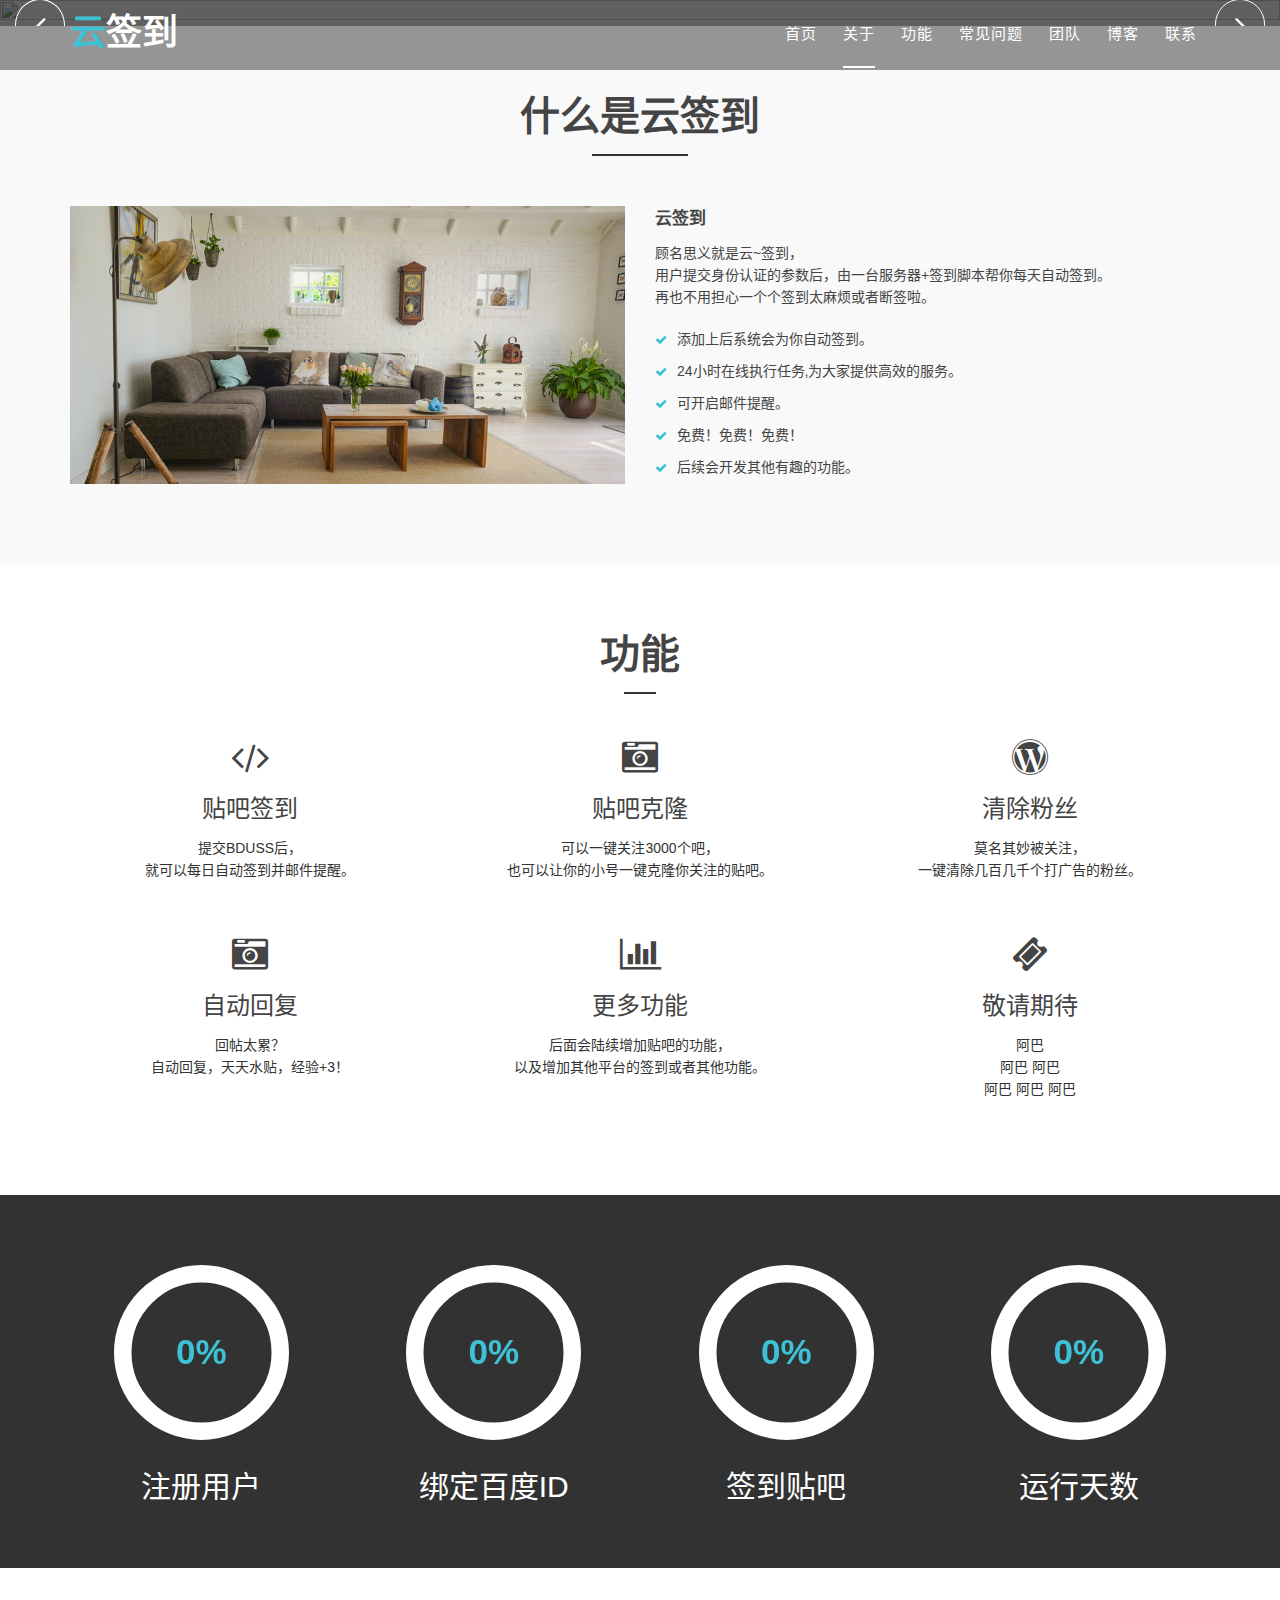
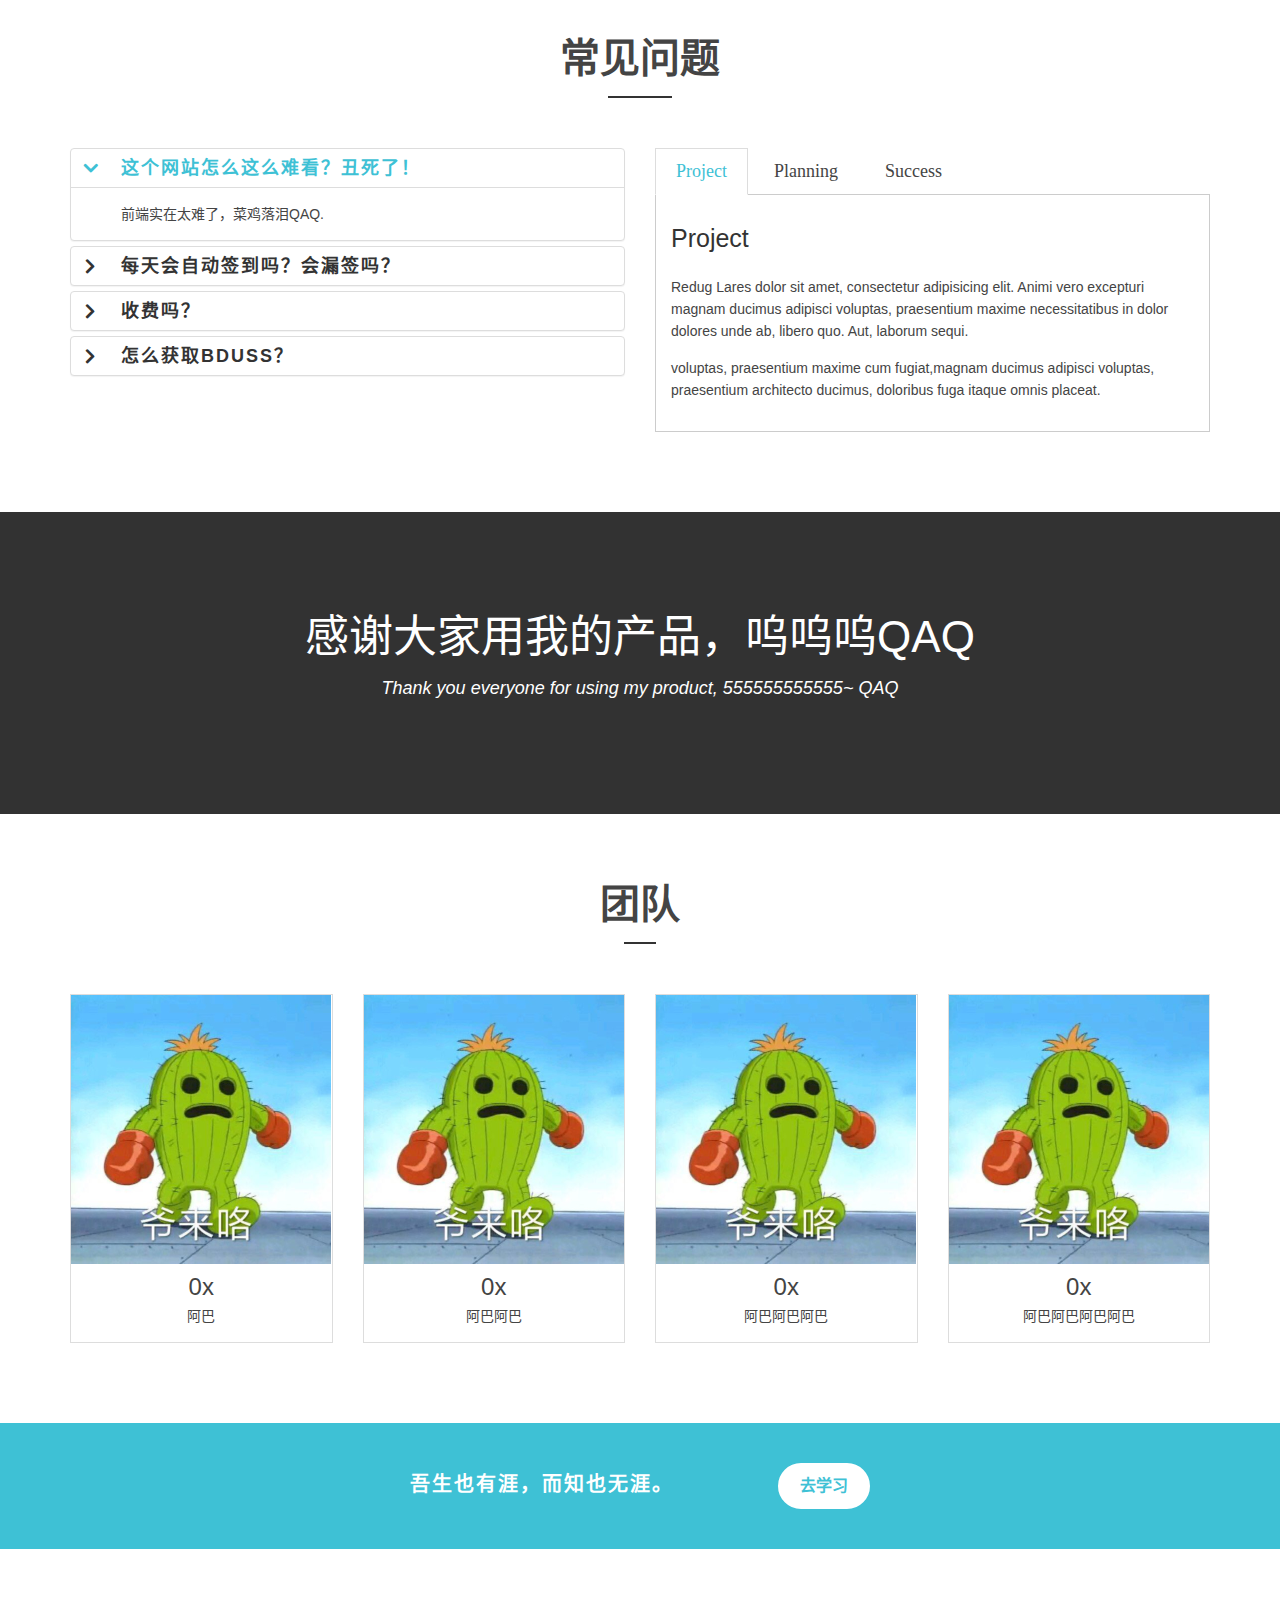
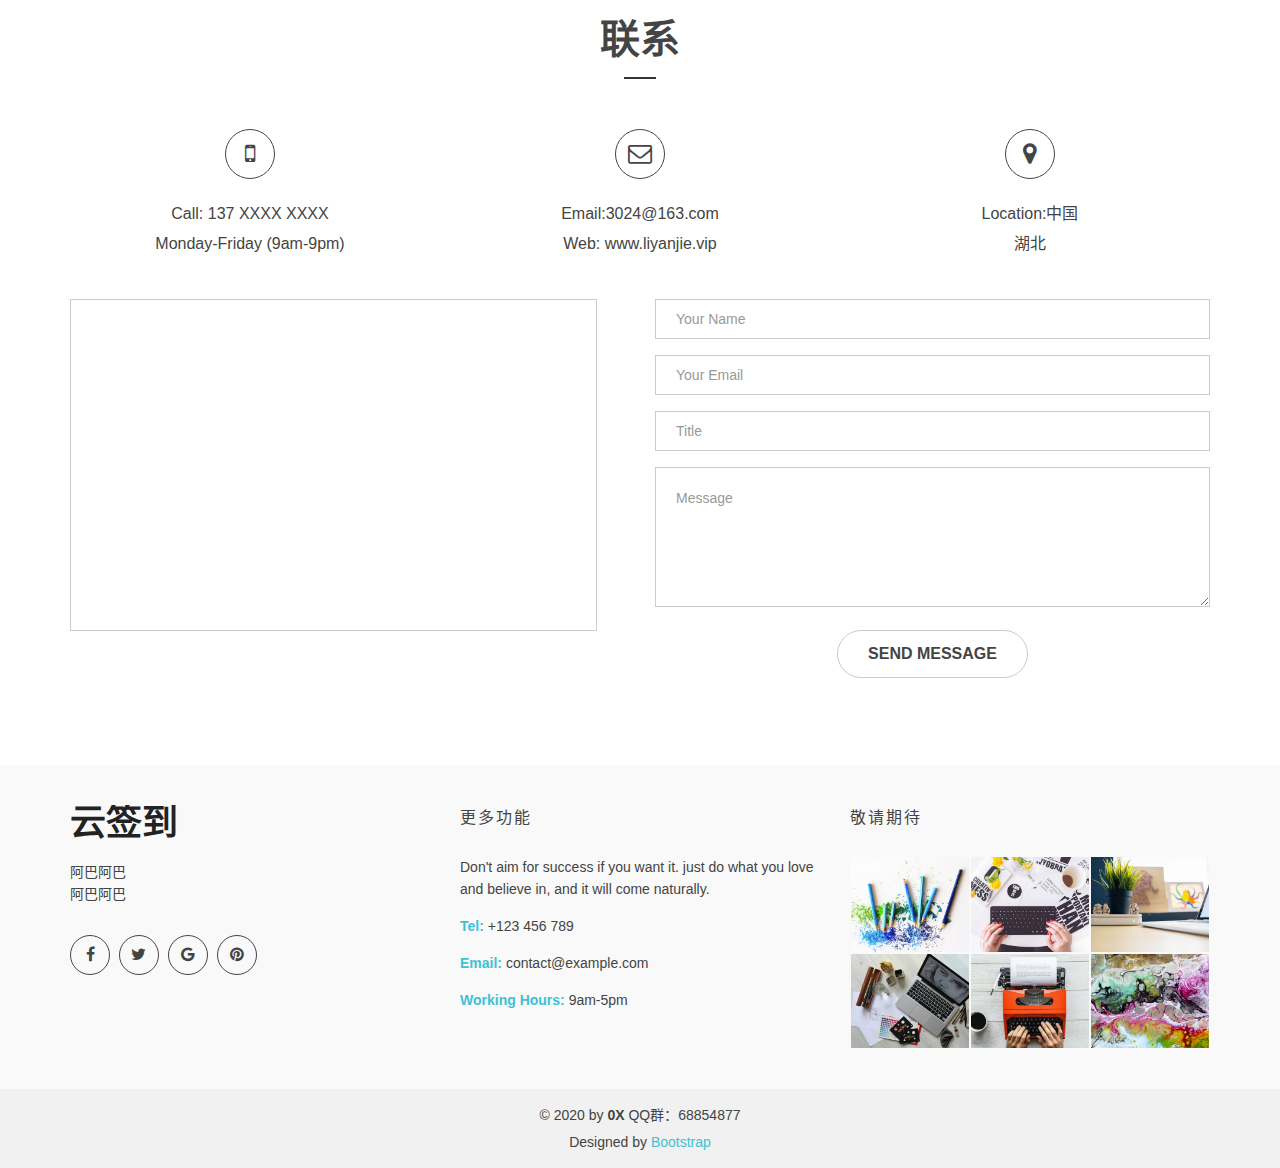
==== commit 9464f4c9: "优化了加载速度" ====
--- a/index.html
+++ b/index.html
@@ -30,7 +30,6 @@
 
     <!-- Responsive Stylesheet File -->
     <link href="css/responsive.css" rel="stylesheet">
-
 </head>
 
 <body data-spy="scroll" data-target="#navbar-example">
@@ -111,9 +110,9 @@
     <div id="home" class="slider-area">
         <div class="bend niceties preview-2">
             <div id="ensign-nivoslider" class="slides">
-                <img src="img/slider/1.jpg" alt="" title="#slider-direction-1" />
-                <img src="img/slider/2.png" alt="" title="#slider-direction-2" />
-                <img src="img/slider/5.jpg" alt="" title="#slider-direction-3" />
+                <img src="http://qjqma34yl.hn-bkt.clouddn.com/1.jpg" alt="" title="#slider-direction-1" />
+                <img src="http://qjqma34yl.hn-bkt.clouddn.com/2.png" alt="" title="#slider-direction-2" />
+                <img src="http://qjqma34yl.hn-bkt.clouddn.com/5.jpg" alt="" title="#slider-direction-3" />
             </div>
 
             <!-- direction 1 -->
@@ -231,19 +230,19 @@
                             <ul>
                                 <li>
                                     <i class="fa fa-check"></i>添加上后系统会为你自动签到。
-                </li>
+                                </li>
                                 <li>
                                     <i class="fa fa-check"></i>24小时在线执行任务,为大家提供高效的服务。
-                </li>
+                                </li>
                                 <li>
                                     <i class="fa fa-check"></i>可开启邮件提醒。
-                </li>
+                                </li>
                                 <li>
                                     <i class="fa fa-check"></i>免费！免费！免费！
-                </li>
+                                </li>
                                 <li>
                                     <i class="fa fa-check"></i>后续会开发其他有趣的功能。
-                </li>
+                                </li>
                             </ul>
                         </div>
                     </div>
@@ -462,13 +461,12 @@
                                     <h4 class="check-title">
                                         <a data-toggle="collapse" class="active" data-parent="#accordion" href="#check1">
                                             <span class="acc-icons"></span>这个网站怎么这么难看？丑死了！
-											</a>
+                                        </a>
                                     </h4>
                                 </div>
                                 <div id="check1" class="panel-collapse collapse in">
                                     <div class="panel-body">
                                         <p>
-                                            
                                             前端实在太难了，菜鸡落泪QAQ.
                    
                                         </p>
@@ -482,13 +480,13 @@
                                     <h4 class="check-title">
                                         <a data-toggle="collapse" data-parent="#accordion" href="#check2">
                                             <span class="acc-icons"></span>每天会自动签到吗？会漏签吗？
-											</a>
+                                        </a>
                                     </h4>
                                 </div>
                                 <div id="check2" class="panel-collapse collapse">
                                     <div class="panel-body">
                                         <p>
-                                           理论上每天会自动签到。不过遇到天灾人祸，服务器BOOM了，度娘大姨妈了，或者BDUSS失效了没有及时更新，可能会导致签到中断。
+                                            理论上每天会自动签到。不过遇到天灾人祸，服务器BOOM了，度娘大姨妈了，或者BDUSS失效了没有及时更新，可能会导致签到中断。
                    
                                         </p>
                                     </div>
@@ -501,13 +499,13 @@
                                     <h4 class="check-title">
                                         <a data-toggle="collapse" data-parent="#accordion" href="#check3">
                                             <span class="acc-icons"></span>收费吗？
-											</a>
+                                        </a>
                                     </h4>
                                 </div>
                                 <div id="check3" class="panel-collapse collapse ">
                                     <div class="panel-body">
                                         <p>
-                                         👴是带善人，不收费。
+                                            👴是带善人，不收费。
                    
                                         </p>
                                     </div>
@@ -520,13 +518,13 @@
                                     <h4 class="check-title">
                                         <a data-toggle="collapse" data-parent="#accordion" href="#check4">
                                             <span class="acc-icons"></span>怎么获取BDUSS？
-											</a>
+                                        </a>
                                     </h4>
                                 </div>
                                 <div id="check4" class="panel-collapse collapse">
                                     <div class="panel-body">
                                         <p>
-                                         先这样，再那样，然后那样。
+                                            先这样，再那样，然后那样。
                    
                                         </p>
                                     </div>
@@ -717,7 +715,7 @@
                         <div class="single-team-member">
                             <div class="team-img">
                                 <a href="#">
-                                   <img src="img/team/11.jpg" alt="">
+                                    <img src="img/team/11.jpg" alt="">
                                 </a>
                                 <div class="team-social-icon text-center">
                                     <ul>
@@ -750,7 +748,7 @@
                         <div class="single-team-member">
                             <div class="team-img">
                                 <a href="#">
-                                  <img src="img/team/11.jpg" alt="">
+                                    <img src="img/team/11.jpg" alt="">
                                 </a>
                                 <div class="team-social-icon text-center">
                                     <ul>
@@ -855,8 +853,11 @@
                     <!-- Start Google Map -->
                     <div class="col-md-6 col-sm-6 col-xs-12">
                         <!-- Start Map -->
-                        <img src="img/slider/123.jpg"/ style="width: 100%; height: 380px;">
+                        <!--百度地图容器-->
+                        <iframe src="BaiduMap.html" width="100%" height="380" frameborder="0" style="border: 0" scrolling:no></iframe>
+                        <!-- <img src="img/slider/123.jpg"/ style="width: 100%; height: 380px;">-->
                         <!--  <iframe src="https://www.google.com/maps/embed?pb=!1m18!1m12!1m3!1d22864.11283411948!2d-73.96468908098944!3d40.630720240038435!2m3!1f0!2f0!3f0!3m2!1i1024!2i768!4f13.1!3m3!1m2!1s0x89c24fa5d33f083b%3A0xc80b8f06e177fe62!2sNew+York%2C+NY%2C+USA!5e0!3m2!1sen!2sbg!4v1540447494452" width="100%" height="380" frameborder="0" style="border:0" allowfullscreen></iframe>-->
+
                         <!-- End Map -->
                     </div>
                     <!-- End Google Map -->
@@ -908,7 +909,8 @@
                                     <h2><span></span>云签到</h2>
                                 </div>
 
-                                <p>阿巴阿巴<br />
+                                <p>
+                                    阿巴阿巴<br />
                                     阿巴阿巴
                                 </p>
                                 <div class="footer-icons">
@@ -936,7 +938,7 @@
                             <div class="footer-head">
                                 <h4>更多功能</h4>
                                 <p>
-                                   Don't aim for success if you want it. just do what you love and believe in, and it will come naturally.
+                                    Don't aim for success if you want it. just do what you love and believe in, and it will come naturally.
                
                                 </p>
                                 <div class="footer-contacts">
@@ -983,7 +985,6 @@
                             </p>
                         </div>
                         <div class="credits">
-                         
                             Designed by <a href="https://bootstrapmade.com/">Bootstrap</a>
                         </div>
                     </div>
--- a/font/css.css
+++ b/font/css.css
@@ -2,11 +2,11 @@
   font-family: 'Open Sans';
   font-style: normal;
   font-weight: 400;
-  src: url(http://localhost:21545/eBusiness/font/1.eot);
+  /*src: url(http://localhost:21545/eBusiness/font/1.eot);*/
 }
 @font-face {
   font-family: 'Raleway';
   font-style: normal;
   font-weight: 400;
-  src: url(http://localhost:21545/eBusiness/font/2.eot);
+  /*src: url(http://localhost:21545/eBusiness/font/2.eot);*/
 }
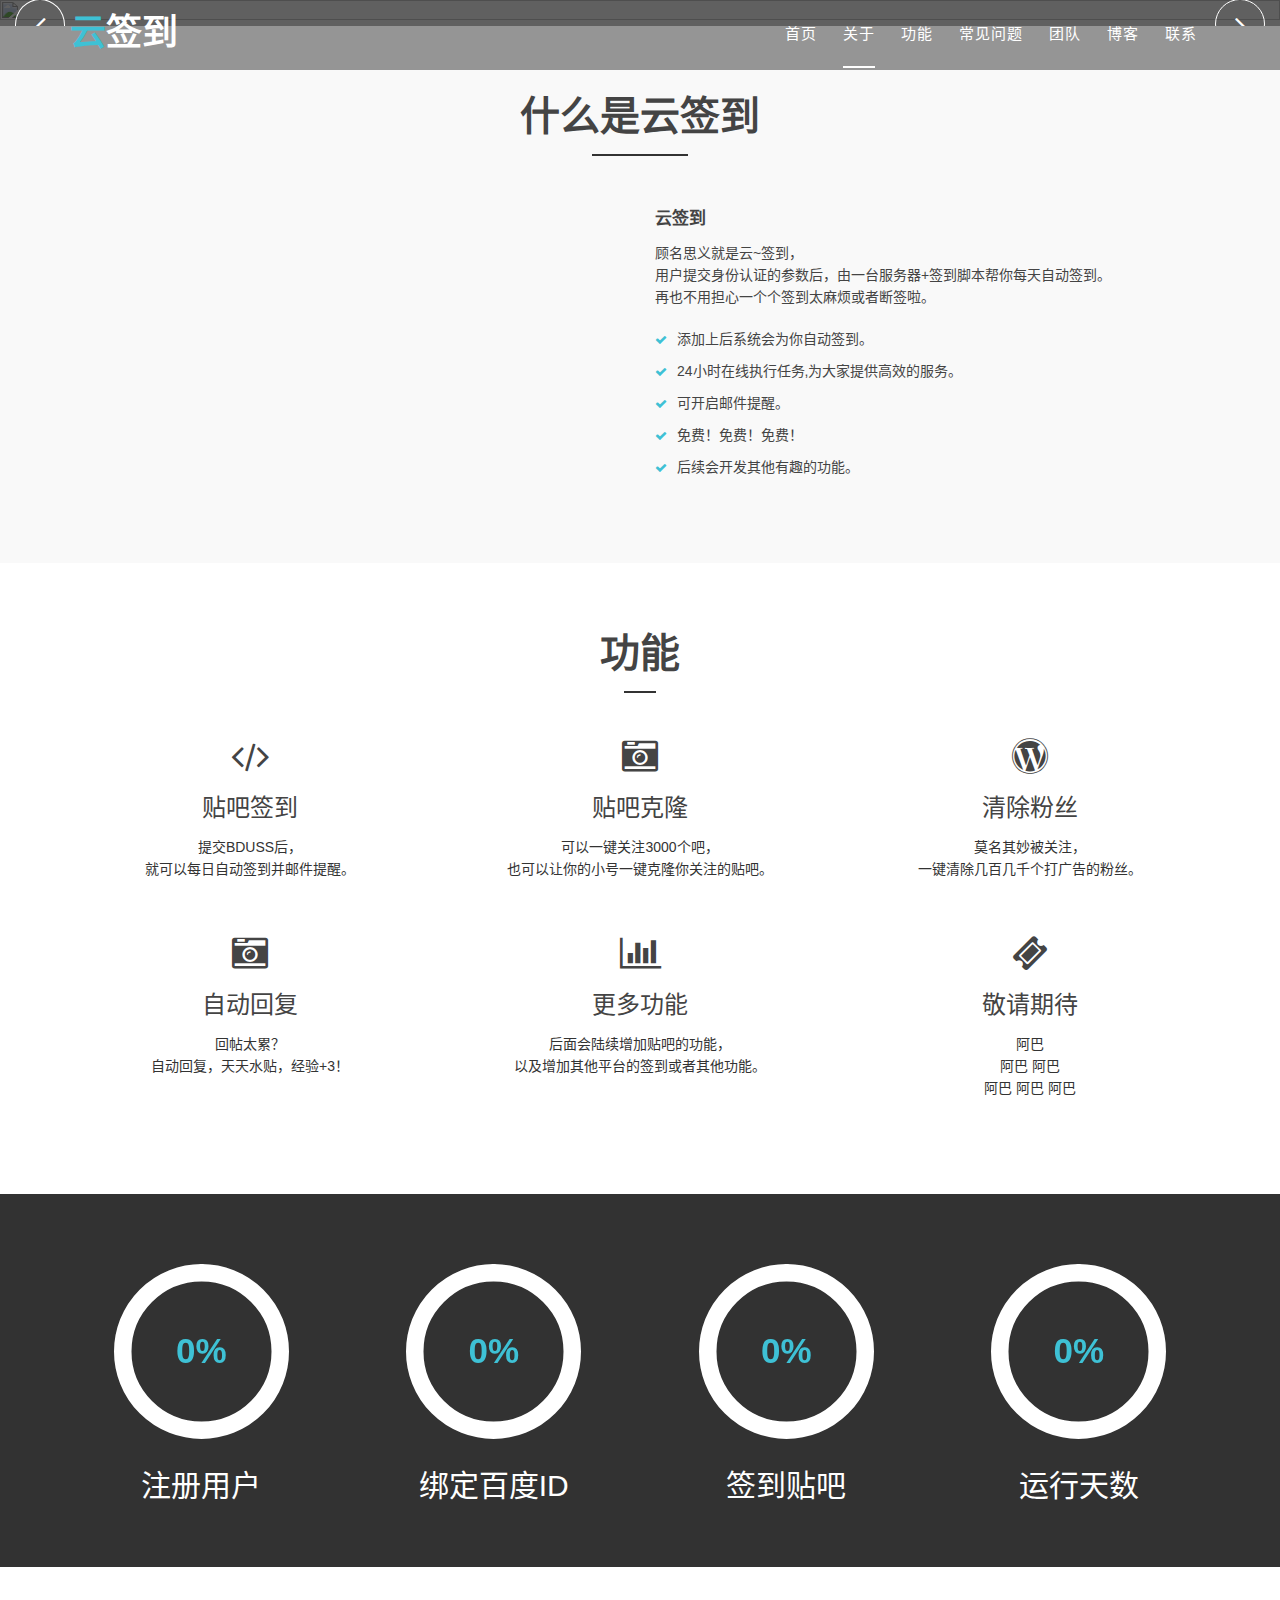
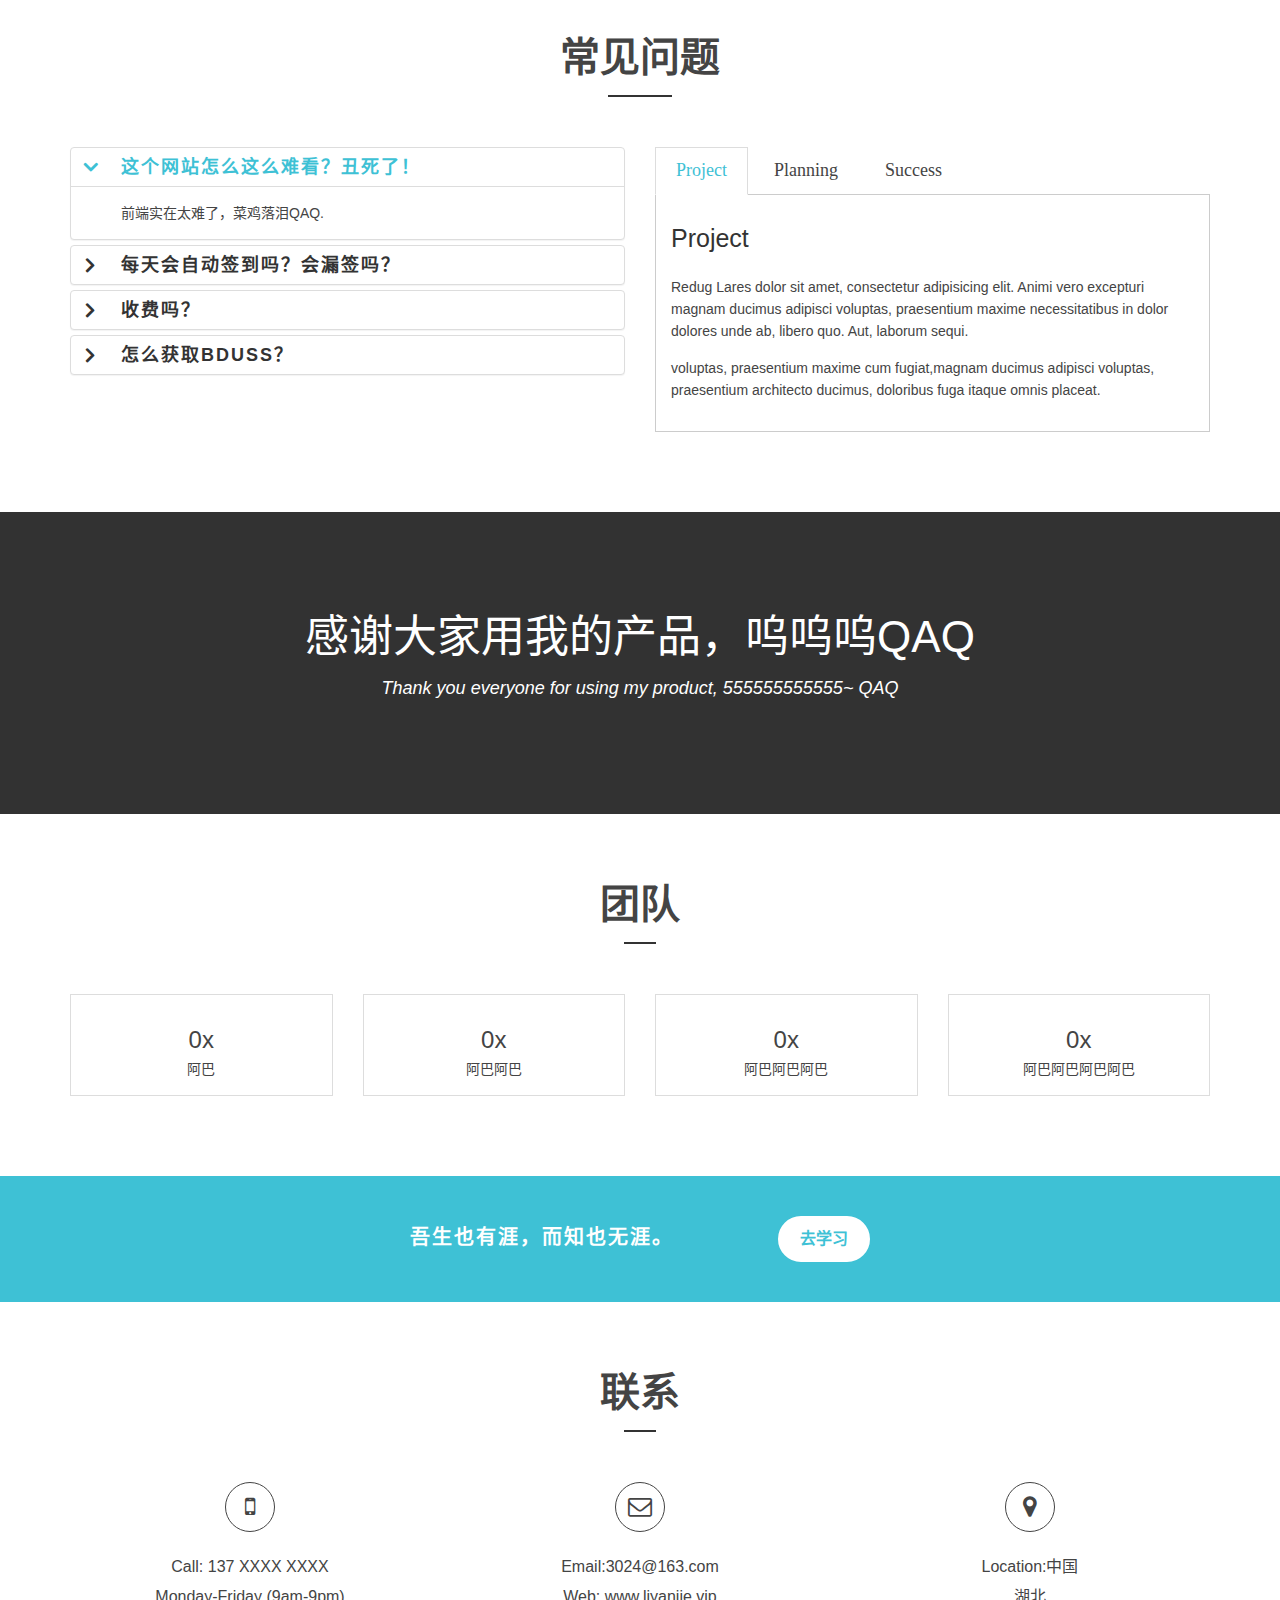
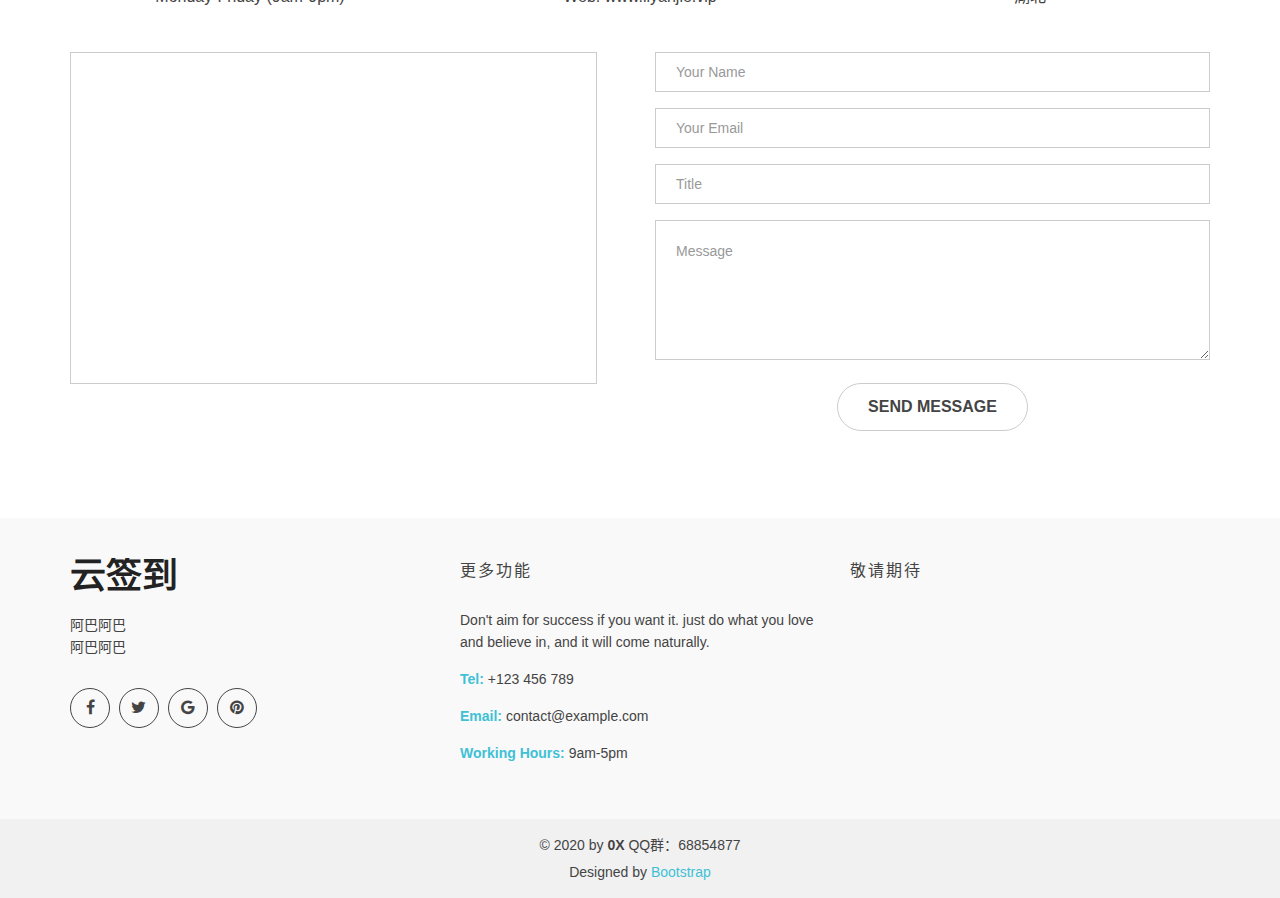
==== commit 96e11495: "优化加载" ====
--- a/index.html
+++ b/index.html
@@ -30,6 +30,7 @@
 
     <!-- Responsive Stylesheet File -->
     <link href="css/responsive.css" rel="stylesheet">
+
 </head>
 
 <body data-spy="scroll" data-target="#navbar-example">
@@ -209,7 +210,7 @@
                     <div class="well-left">
                         <div class="single-well">
                             <a href="#">
-                                <img src="img/about/1.jpg" alt="">
+                                <img src="http://qjqma34yl.hn-bkt.clouddn.com/about1.jpg" alt="">
                             </a>
                         </div>
                     </div>
@@ -230,19 +231,19 @@
                             <ul>
                                 <li>
                                     <i class="fa fa-check"></i>添加上后系统会为你自动签到。
-                                </li>
+                </li>
                                 <li>
                                     <i class="fa fa-check"></i>24小时在线执行任务,为大家提供高效的服务。
-                                </li>
+                </li>
                                 <li>
                                     <i class="fa fa-check"></i>可开启邮件提醒。
-                                </li>
+                </li>
                                 <li>
                                     <i class="fa fa-check"></i>免费！免费！免费！
-                                </li>
+                </li>
                                 <li>
                                     <i class="fa fa-check"></i>后续会开发其他有趣的功能。
-                                </li>
+                </li>
                             </ul>
                         </div>
                     </div>
@@ -461,12 +462,13 @@
                                     <h4 class="check-title">
                                         <a data-toggle="collapse" class="active" data-parent="#accordion" href="#check1">
                                             <span class="acc-icons"></span>这个网站怎么这么难看？丑死了！
-                                        </a>
+											</a>
                                     </h4>
                                 </div>
                                 <div id="check1" class="panel-collapse collapse in">
                                     <div class="panel-body">
                                         <p>
+                                            
                                             前端实在太难了，菜鸡落泪QAQ.
                    
                                         </p>
@@ -480,13 +482,13 @@
                                     <h4 class="check-title">
                                         <a data-toggle="collapse" data-parent="#accordion" href="#check2">
                                             <span class="acc-icons"></span>每天会自动签到吗？会漏签吗？
-                                        </a>
+											</a>
                                     </h4>
                                 </div>
                                 <div id="check2" class="panel-collapse collapse">
                                     <div class="panel-body">
                                         <p>
-                                            理论上每天会自动签到。不过遇到天灾人祸，服务器BOOM了，度娘大姨妈了，或者BDUSS失效了没有及时更新，可能会导致签到中断。
+                                           理论上每天会自动签到。不过遇到天灾人祸，服务器BOOM了，度娘大姨妈了，或者BDUSS失效了没有及时更新，可能会导致签到中断。
                    
                                         </p>
                                     </div>
@@ -499,13 +501,13 @@
                                     <h4 class="check-title">
                                         <a data-toggle="collapse" data-parent="#accordion" href="#check3">
                                             <span class="acc-icons"></span>收费吗？
-                                        </a>
+											</a>
                                     </h4>
                                 </div>
                                 <div id="check3" class="panel-collapse collapse ">
                                     <div class="panel-body">
                                         <p>
-                                            👴是带善人，不收费。
+                                         👴是带善人，不收费。
                    
                                         </p>
                                     </div>
@@ -518,13 +520,13 @@
                                     <h4 class="check-title">
                                         <a data-toggle="collapse" data-parent="#accordion" href="#check4">
                                             <span class="acc-icons"></span>怎么获取BDUSS？
-                                        </a>
+											</a>
                                     </h4>
                                 </div>
                                 <div id="check4" class="panel-collapse collapse">
                                     <div class="panel-body">
                                         <p>
-                                            先这样，再那样，然后那样。
+                                         先这样，再那样，然后那样。
                    
                                         </p>
                                     </div>
@@ -649,7 +651,7 @@
                         <div class="single-team-member">
                             <div class="team-img">
                                 <a href="#">
-                                    <img src="img/team/11.jpg" alt="">
+                                    <img src="http://qjqma34yl.hn-bkt.clouddn.com/team11.jpg" alt="">
                                 </a>
                                 <div class="team-social-icon text-center">
                                     <ul>
@@ -682,7 +684,7 @@
                         <div class="single-team-member">
                             <div class="team-img">
                                 <a href="#">
-                                    <img src="img/team/11.jpg" alt="">
+                                    <img src="http://qjqma34yl.hn-bkt.clouddn.com/team11.jpg" alt="">
                                 </a>
                                 <div class="team-social-icon text-center">
                                     <ul>
@@ -715,7 +717,7 @@
                         <div class="single-team-member">
                             <div class="team-img">
                                 <a href="#">
-                                    <img src="img/team/11.jpg" alt="">
+                                   <img src="http://qjqma34yl.hn-bkt.clouddn.com/team11.jpg" alt="">
                                 </a>
                                 <div class="team-social-icon text-center">
                                     <ul>
@@ -748,7 +750,7 @@
                         <div class="single-team-member">
                             <div class="team-img">
                                 <a href="#">
-                                    <img src="img/team/11.jpg" alt="">
+                                  <img src="http://qjqma34yl.hn-bkt.clouddn.com/team11.jpg" alt="">
                                 </a>
                                 <div class="team-social-icon text-center">
                                     <ul>
@@ -853,12 +855,13 @@
                     <!-- Start Google Map -->
                     <div class="col-md-6 col-sm-6 col-xs-12">
                         <!-- Start Map -->
-                        <!--百度地图容器-->
-                        <iframe src="BaiduMap.html" width="100%" height="380" frameborder="0" style="border: 0" scrolling:no></iframe>
-                        <!-- <img src="img/slider/123.jpg"/ style="width: 100%; height: 380px;">-->
+                                    <!--百度地图容器-->
+                    
+                        <iframe src="BaiduMap.html" width="100%" height="380" frameborder="0" style="border:0" scrolling:no ></iframe>
+                       <!-- <img src="img/slider/123.jpg"/ style="width: 100%; height: 380px;">-->
                         <!--  <iframe src="https://www.google.com/maps/embed?pb=!1m18!1m12!1m3!1d22864.11283411948!2d-73.96468908098944!3d40.630720240038435!2m3!1f0!2f0!3f0!3m2!1i1024!2i768!4f13.1!3m3!1m2!1s0x89c24fa5d33f083b%3A0xc80b8f06e177fe62!2sNew+York%2C+NY%2C+USA!5e0!3m2!1sen!2sbg!4v1540447494452" width="100%" height="380" frameborder="0" style="border:0" allowfullscreen></iframe>-->
-
-                        <!-- End Map -->
+                       
+                         <!-- End Map -->
                     </div>
                     <!-- End Google Map -->
 
@@ -909,8 +912,7 @@
                                     <h2><span></span>云签到</h2>
                                 </div>
 
-                                <p>
-                                    阿巴阿巴<br />
+                                <p>阿巴阿巴<br />
                                     阿巴阿巴
                                 </p>
                                 <div class="footer-icons">
@@ -938,7 +940,7 @@
                             <div class="footer-head">
                                 <h4>更多功能</h4>
                                 <p>
-                                    Don't aim for success if you want it. just do what you love and believe in, and it will come naturally.
+                                   Don't aim for success if you want it. just do what you love and believe in, and it will come naturally.
                
                                 </p>
                                 <div class="footer-contacts">
@@ -956,17 +958,17 @@
                                 <h4>敬请期待</h4>
                                 <div class="flicker-img">
                                     <a href="#">
-                                        <img src="img/portfolio/1.jpg" alt=""></a>
+                                        <img src="http://qjqma34yl.hn-bkt.clouddn.com/portfolio1.jpg" alt=""></a>
                                     <a href="#">
-                                        <img src="img/portfolio/2.jpg" alt=""></a>
+                                        <img src="http://qjqma34yl.hn-bkt.clouddn.com/portfolio2.jpg" alt=""></a>
                                     <a href="#">
-                                        <img src="img/portfolio/3.jpg" alt=""></a>
+                                        <img src="http://qjqma34yl.hn-bkt.clouddn.com/portfolio3.jpg" alt=""></a>
                                     <a href="#">
-                                        <img src="img/portfolio/4.jpg" alt=""></a>
+                                        <img src="http://qjqma34yl.hn-bkt.clouddn.com/portfolio4.jpg" alt=""></a>
                                     <a href="#">
-                                        <img src="img/portfolio/5.jpg" alt=""></a>
+                                        <img src="http://qjqma34yl.hn-bkt.clouddn.com/portfolio5.jpg" alt=""></a>
                                     <a href="#">
-                                        <img src="img/portfolio/6.jpg" alt=""></a>
+                                        <img src="http://qjqma34yl.hn-bkt.clouddn.com/portfolio6.jpg" alt=""></a>
                                 </div>
                             </div>
                         </div>
@@ -985,6 +987,7 @@
                             </p>
                         </div>
                         <div class="credits">
+                         
                             Designed by <a href="https://bootstrapmade.com/">Bootstrap</a>
                         </div>
                     </div>
--- a/css/style.css
+++ b/css/style.css
@@ -553,7 +553,7 @@
 }
 
 .our-skill-area {
-  background: rgba(248, 248, 248, 0.8) url("../img/background/bg1.jpg") no-repeat fixed center top / cover;
+  background: rgba(248, 248, 248, 0.8) url("http://qjqma34yl.hn-bkt.clouddn.com/background/bg1.jpg") no-repeat fixed center top / cover;
 }
 
 .test-overly {
@@ -727,7 +727,7 @@
 ----------------------------------------*/
 
 .wellcome-area {
-  background: rgba(248, 248, 248, 0.8) url("../img/background/bg1.jpg");
+  background: rgba(248, 248, 248, 0.8) url("http://qjqma34yl.hn-bkt.clouddn.com/background/bg1.jpg");
   background-size: cover;
   background-position: center top;
   background-repeat: no-repeat;
